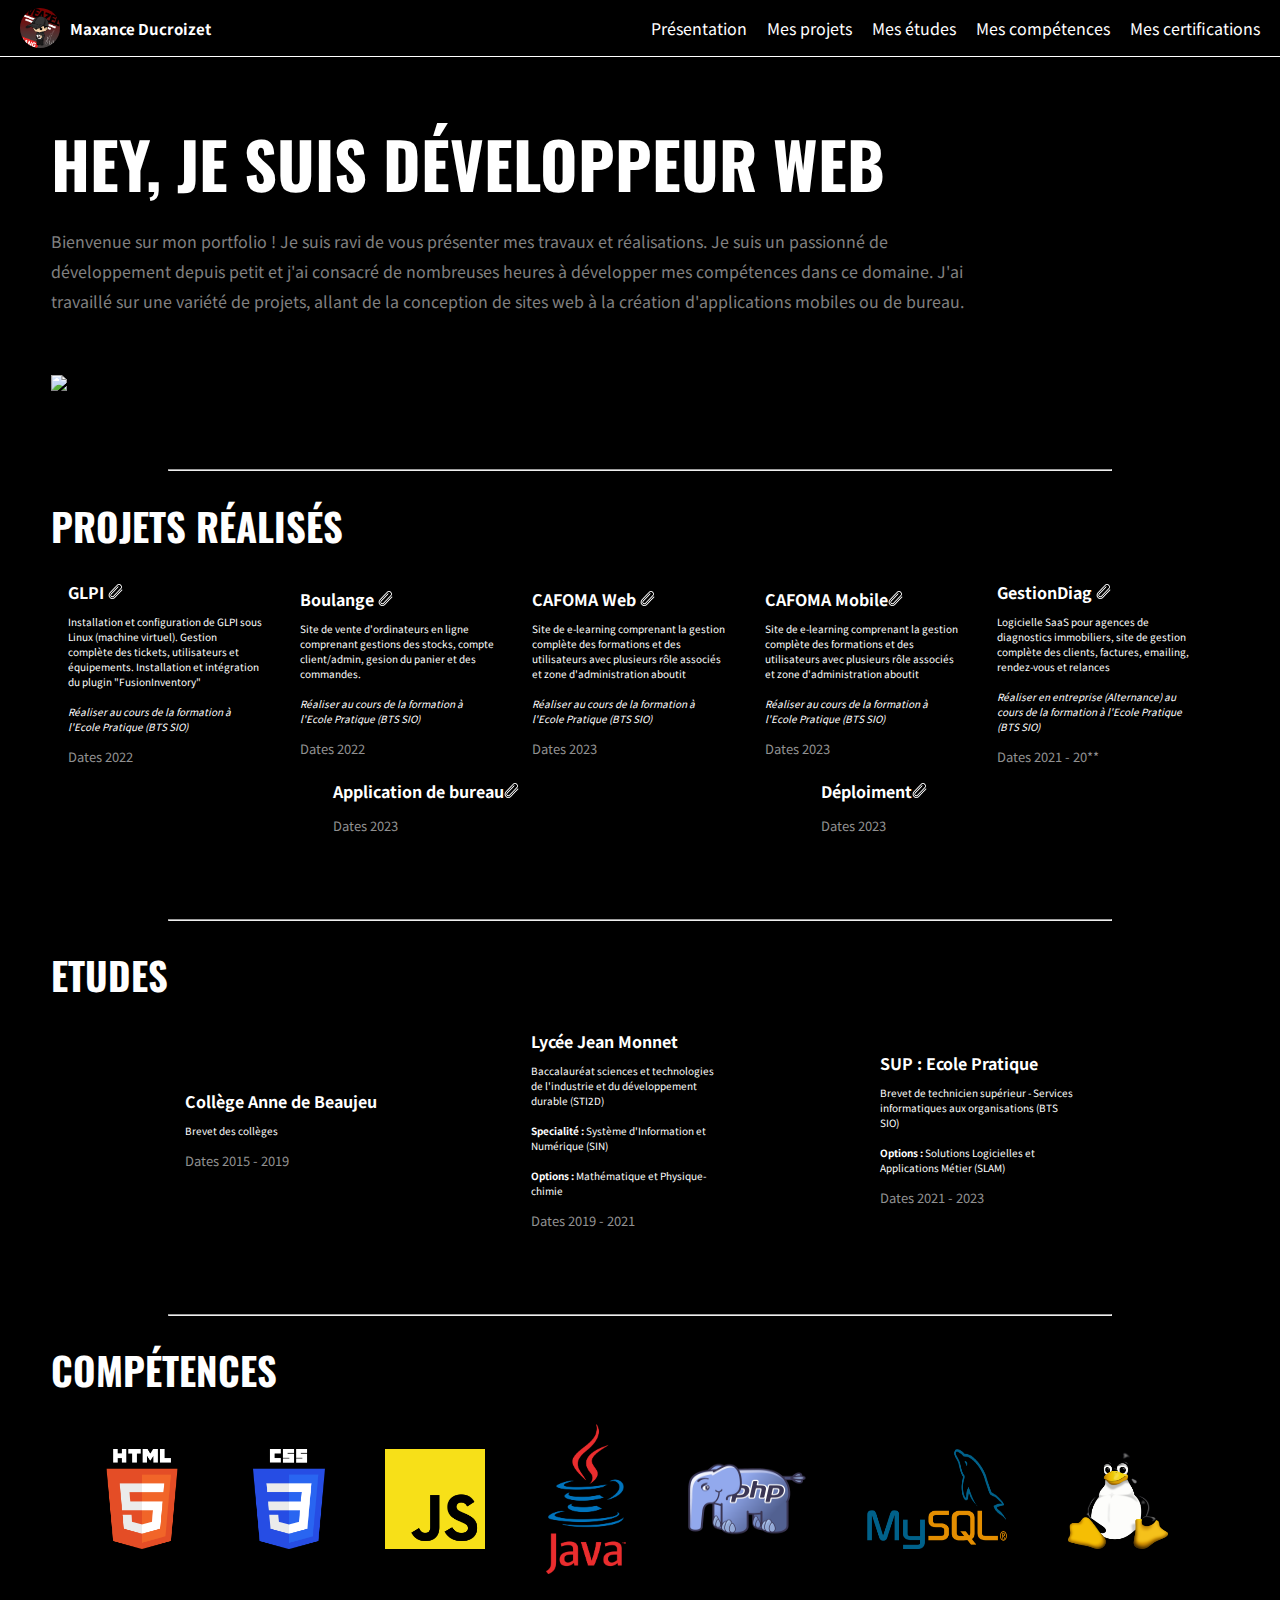
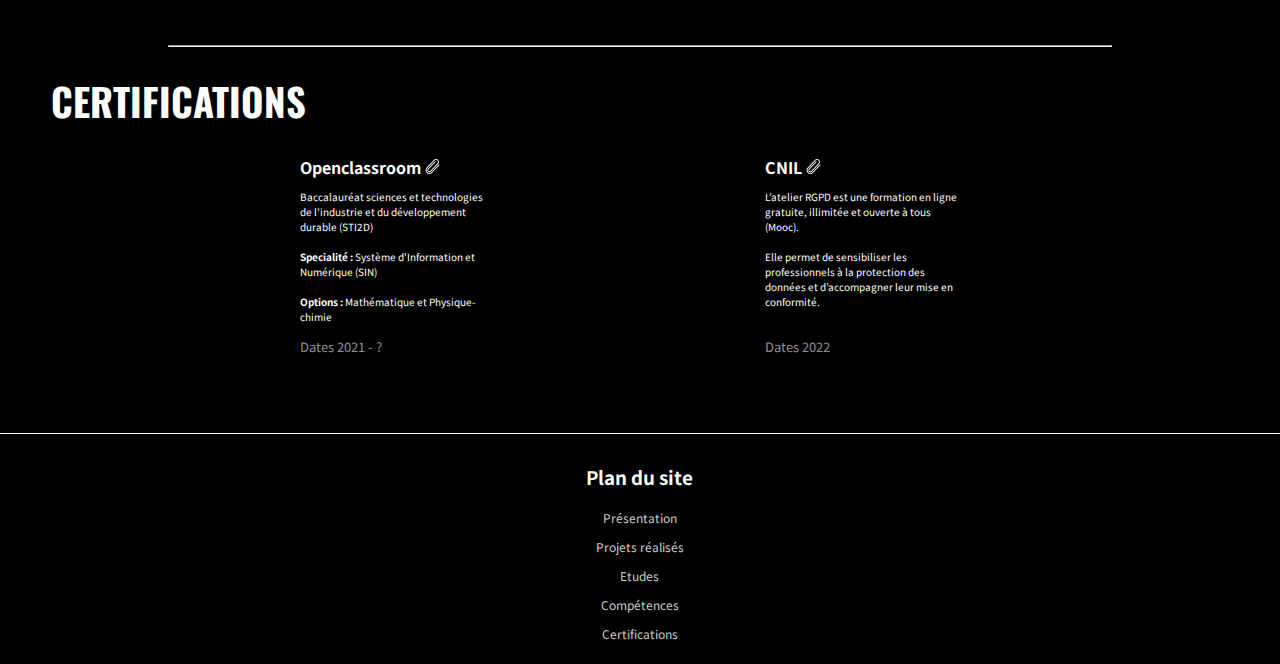
==== index.html @ adecb644 "Initialisation" ====
<html lang="fr">
	<head>
		<meta charset="UTF-8" />
		<meta http-equiv="X-UA-Compatible" content="IE=edge" />
		<meta name="viewport" content="width=device-width, initial-scale=1.0" />
		<link rel="stylesheet" href="style.css" />
		<title>DameLiFolio</title>
	</head>

    
	<body>
		<nav>
			<div class="profile">
				<img src="image/PP.jpg" alt="profile photo" />
				<h1>Maxance Ducroizet</h1>
			</div>
			<ul>
				<li><a href="index.html#presentation">Présentation</a></li>
				<li><a href="#projets">Mes projets</a></li>
				<li><a href="#etudes">Mes études</a></li>
				<li><a href="#competences">Mes compétences</a></li>
				<li><a href="#certifications">Mes certifications</a></li>
			</ul>
		</nav>

		<section class="page-content">
			<header id="presentation">
				<h1>Hey, je suis développeur web</h1>
				<p>
					Bienvenue sur mon portfolio ! Je suis ravi de vous présenter mes 
					travaux et réalisations. Je suis un passionné de développement depuis petit et 
					j'ai consacré de nombreuses heures à développer mes compétences dans ce domaine. 
					J'ai travaillé sur une variété de projets, allant de la conception de sites web 
					à la création d'applications mobiles ou de bureau.  
				</p>
			</header>

			<section class="presentation-image">
				<img src="https://i.ibb.co/RbGysWw/main-image.jpg" alt="AI image" />
			</section>
			


			<!-- SECTION PROJETS -->
			<section id="projets" class="projects-section">
				<hr>
				<h1>Projets réalisés</h1>
				<div class="projects">

					<div class="project">
						<h4>GLPI <a href="./document/projets/GLPI/Documentation GLPI.pdf"><img src="image/PJ.png" alt="Piece Jointe" width="15px" height="15px"/></a></h4>
						<p class="description">
							Installation et configuration de GLPI sous Linux (machine virtuel). Gestion complète des tickets, utilisateurs et équipements. Installation et intégration du plugin "FusionInventory" <br><br>
							<i>Réaliser au cours de la formation à l'Ecole Pratique (BTS SIO)</i>
						</p>
						<p class="dates">Dates 2022</p>
					</div>

					<div class="project">
						<h4>Boulange <a href=""><img src="image/PJ.png" alt="Piece Jointe" width="15px" height="15px"/></a></h4>
						<p class="description">
							Site de vente d'ordinateurs en ligne comprenant gestions des stocks, compte client/admin, gesion du panier et des commandes.<br><br>
							<i>Réaliser au cours de la formation à l'Ecole Pratique (BTS SIO)</i>
						</p>
						<p class="dates">Dates 2022</p>
					</div>

					<div class="project">
						<h4>CAFOMA Web <a href="navdoc/cafomaWeb.html"><img src="image/PJ.png" alt="Piece Jointe" width="15px" height="15px"/></a></h4>
						<p class="description">
							Site de e-learning comprenant la gestion complète des formations et des utilisateurs avec plusieurs rôle associés et zone d'administration aboutit<br><br>
							<i>Réaliser au cours de la formation à l'Ecole Pratique (BTS SIO)</i> 
						</p>
						<p class="dates">Dates 2023</p>
					</div>

					<div class="project">
						<h4>CAFOMA Mobile<a href=""><img src="image/PJ.png" alt="Piece Jointe" width="15px" height="15px"/></a></h4>
						<p class="description">
							Site de e-learning comprenant la gestion complète des formations et des utilisateurs avec plusieurs rôle associés et zone d'administration aboutit<br><br>
							<i>Réaliser au cours de la formation à l'Ecole Pratique (BTS SIO)</i> 
						</p>
						<p class="dates">Dates 2023</p>
					</div>					

					<div class="project">
						<h4>GestionDiag <a href="https://gestiondiag.fr/"><img src="image/PJ.png" alt="Piece Jointe" width="15px" height="15px"/></a></h4>
						<p class="description">
							Logicielle SaaS pour agences de diagnostics immobiliers, site de gestion complète des clients, factures, emailing, rendez-vous et relances<br><br>
							<i>Réaliser en entreprise (Alternance) au cours de la formation à l'Ecole Pratique (BTS SIO)</i> 
						</p>
						<p class="dates">Dates 2021 - 20**</p>
					</div>

					<div class="project">
						<h4>Application de bureau<a href=""><img src="image/PJ.png" alt="Piece Jointe" width="15px" height="15px"/></a></h4>
						<p class="description">
						</p>
						<p class="dates">Dates 2023</p>
					</div>

					<div class="project">
						<h4>Déploiment<a href=""><img src="image/PJ.png" alt="Piece Jointe" width="15px" height="15px"/></a></h4>
						<p class="description">
						</p>
						<p class="dates">Dates 2023</p>
					</div>

				</div>
			</section>






			<!-- SECTION ETUDE -->
			<section id="etudes" class="projects-section">
				<hr>
				<h1>Etudes</h1>
				<div class="projects">

					<div class="project">
						<h4>Collège Anne de Beaujeu</h4>
						<p class="description">
							Brevet des collèges
						</p>
						<p class="dates">Dates 2015 - 2019</p>
					</div>

					<div class="project">
						<h4>Lycée Jean Monnet</h4>
						<p class="description">
							Baccalauréat sciences et technologies de l'industrie et du développement durable (STI2D)<br><br>
							<b>Specialité :</b> Système d'Information et Numérique (SIN)<br><br>
							<b>Options :</b> Mathématique et Physique-chimie
						</p>
						<p class="dates">Dates 2019 - 2021</p>
					</div>

					<div class="project">
						<h4>SUP : Ecole Pratique</h4>
						<p class="description">
							Brevet de technicien supérieur - Services informatiques aux organisations (BTS SIO)<br><br>
							<b>Options :</b> Solutions Logicielles et Applications Métier (SLAM)
						</p>
						<p class="dates">Dates 2021 - 2023</p>
					</div>

				</div>
			</section>




			<!-- SECTION COMPETENCE -->
			<section id="competences" class="projects-section">
				<hr>
				<h1>Compétences</h1>
				<div class="projects">

					<div class="project">
						<img src="image/HTML.png" alt="LOGO_HTML" height="100px" width="100px"/>
					</div>

					<div class="project">
						<img src="image/CSS.png" alt="LOGO_CSS" height="100px" width="72px"/>
					</div>	

					<div class="project">
						<img src="image/JS.png" alt="LOGO_JS" height="100px" width="100px"/>
					</div>						

					<div class="project">
						<img src="image/Java.png" alt="LOGO_JAVA" height="150px" width="80px"/>
					</div>	

					<div class="project">
						<img src="image/PHP.png" alt="LOGO_PHP" height="100px" width="120px"/>
					</div>	

					<div class="project">
						<img src="image/mySQL.png" alt="LOGO_MYSQL" height="100px" width="140px"/>
					</div>	

					<div class="project">
						<img src="image/Linux.png" alt="LOGO_Linux" height="100px" width="100px"/>
					</div>	

				</div>
			</section>


			<!-- SECTION CERTIFICATION -->
			<section id="certifications" class="projects-section">
				<hr>
				<h1>Certifications</h1>
				<div class="projects">

					<div class="project">
						<h4>Openclassroom <a href="./document/certifications/Openclassroom/Certification Openclassroom.pdf"><img src="image/PJ.png" alt="Piece Jointe" width="15px" height="15px"/></a></h4>
						<p class="description">
							Baccalauréat sciences et technologies de l'industrie et du développement durable (STI2D)<br><br>
							<b>Specialité :</b> Système d'Information et Numérique (SIN)<br><br>
							<b>Options :</b> Mathématique et Physique-chimie
						</p>
						<p class="dates">Dates 2021 - ?</p>
					</div>

					<div class="project">
						<h4>CNIL <a href="./document/certifications/CNIL/Certification CNIL.pdf"><img src="image/PJ.png" alt="Piece Jointe" width="15px" height="15px"/></a></h4>
						<p class="description">
							L’atelier RGPD est une formation en ligne gratuite, illimitée et ouverte à tous (Mooc). <br><br>Elle permet de sensibiliser les professionnels à la protection des données et d’accompagner leur mise en conformité.<br><br>
						</p>
						<p class="dates">Dates 2022</p>
					</div>

				</div>
			</section>			

		</section>





		<!-- FOOTER -->
		<footer>
			<div class="colonne">
			</div>
			<div class="colonne">
				<h3>Plan du site</h3>
				<p>Présentation</p>
				<p>Projets réalisés</p>
				<p>Etudes</p>
				<p>Compétences</p>
				<p>Certifications</p>
			</div>
			<div class="colonne">
			</div>
		</footer>
	</body>
---- style.css ----
@import url('https://fonts.googleapis.com/css2?family=Noto+Sans+JP:wght@300;400&family=Oswald:wght@300&display=swap');

body {
	font-family: 'Noto Sans JP', sans-serif;
  background-color: #000;
	margin: 0;
}

nav {
	display: flex;
	flex-wrap: wrap;
	justify-content: space-between;
	align-items: center;
	background-color: black;
	position: sticky;
	top: 0;
  padding: 0 20px;
  border-bottom: 1px solid white;
}
nav .profile {
	display: flex;
	align-items: center;
}
nav .profile img {
	width: 40px;
	height: 40px;
	border-radius: 50%;
}
nav .profile h1 {
	margin-left: 10px;
	font-size: 15px;
  color: white;
}
nav ul {
	display: flex;
	list-style-type: none;
}
nav ul li {
	margin-left: 20px;
	cursor: pointer;
  color: white;
}

.page-content {
	margin: 4%;
}
.page-content header {
	margin-top: 5%;
	max-width: 80%;
}
.page-content header h1 {
	margin: 0;
	text-transform: uppercase;
	font-family: 'Oswald', sans-serif;
	font-size: 5vw;
  color: white;
}
.page-content header p {
	line-height: 30px;
	color: #818181;
}
.page-content header button:hover {
	color: #ccc;
	border-bottom-color: #000;
}
.page-content .presentation-image {
	margin-top: 5%;
}
.page-content .presentation-image img {
	max-width: 100%;
	height: auto;
}

.page-content .projects-section {
	margin-top: 6%;
}
.page-content .projects-section h1 {
	font-family: 'Oswald', sans-serif;
	text-transform: uppercase;
	font-size: 3vw;
  color: white;
}
.page-content .projects-section .projects {
	display: flex;
    flex-wrap: wrap;
    flex-direction: row;
    justify-content: space-evenly;
	align-items: center;
}	
.page-content .projects-section .project {
	margin-right: 20px;
	max-width: 195px;
  color: white;
}
.page-content .projects-section .project h4 {
	margin: 0;
  color: white;
}
.page-content .projects-section .project .description {
	font-size: 10px;
  color: white;
}
.page-content .projects-section .project .dates {
	font-size: 13px;
	color: rgb(145, 145, 145);
}






.container {
    display: flex;
    flex-direction: row;
    flex-wrap: wrap;
    width: 800px;
    background: black;
    margin: 100px auto;
    border-radius: 8px;
    padding: 1rem;
    border: 1px solid white;
}
.container .item {
    flex-basis: 25%;
    max-width: 25%;
    text-align: center;
    position: relative;
    padding: 0.5rem;
    box-sizing: border-box;
    margin: auto;
}
.container .item a {
    text-decoration: none;
    color: white;
    display: flex;
    flex-direction: column;
    align-items: center;
    position: relative;
}
.container .item a:before {
    content: "";
    position: absolute;
    top: 0;
    left: 50%;
    width: 0px;
    height: 0px;
    opacity: 0;
    border: 2px solid white;
    border-bottom: none;
    border-radius: 8px 8px 0 0;
    transition: width 0.15s ease-out 0.15s, left 0.15s ease-out 0.15s, height 0.15s ease-out, opacity ease-out 0.3s;
}
.container .item a:after {
    content: "";
    position: absolute;
    bottom: 0;
    left: 50%;
    width: 0px;
    height: 0px;
    opacity: 0;
    border: 2px solid white;
    border-top: none;
    border-radius: 0 0 8px 8px;
    transition: width 0.15s ease-out 0.15s, left 0.15s ease-out 0.15s, height 0.15s ease-out, opacity ease-out 0.3s;
}
.container .item-image {
    padding: 2.4rem;
    height: 4rem;
    width: 4rem;
}
.container .item-text {
    font-size: 1rem;
    font-size: 1.2rem;
    font-weight: 700;
    color: white;
    line-height: 1rem;
    transition: transform ease 0.4s, opacity ease 0.4s;
    opacity: 1;
}
.container .item-link-desc {
    font-size: 1rem;
    font-size: 1.2rem;
    font-weight: 700;
    color: white;
    line-height: 1rem;
    transition: transform ease 0.4s, opacity ease 0.4s;
    opacity: 0;
}
.container .item a:hover .item-text {
    transform: translatey(-1rem);
    opacity: 0;
}
.container .item a:hover .item-link-desc {
    transform: translatey(-1rem);
    opacity: 1;
}
.container .item a:hover:before {
    width: 100%;
    height: calc(100% - 10px);
    left: 0px;
    opacity: 1;
    transition: width 0.15s ease-out, left 0.15s ease-out, height 0.15s ease-out 0.15s, opacity ease-out 0.15s;
}
.container .item a:hover:after {
    width: 100%;
    height: 10px;
    left: 0px;
    opacity: 1;
    transition: width 0.15s ease-out, left 0.15s ease-out, height 0.15s ease-out 0.15s, opacity ease-out 0.15s;
}








footer {
	margin-top: 5%;
	display: flex;
	flex-wrap: wrap;
	justify-content: space-around;
	padding: 10px;
	background-color: #000;
	color: white;
  border-top: 1px solid white;
  text-align: center;
}
footer .colonne p {
	font-size: 12px;
	color: #ccc;
	cursor: pointer;
}
footer .colonne p:hover {
	color: #fff;
}

hr{
  width: 80%;
  color: white;
}

a{
  color: #fff;
  text-decoration: none;
}

@media screen and (max-width: 700px) {
	nav {
		justify-content: center;
	}
	nav ul {
		display: none;
	}

	.page-content header {
		margin-top: 10%;
		max-width: 100%;
    	text-align: center;
	}
	.page-content .projects-section {
		margin-top: 15%;
		text-align: center;
	}
	.page-content .projects-section h1 {
		font-size: 1.5em;
	}
	.page-content .projects-section .project {
		margin-right: 0;
		margin-bottom: 20px;
		max-width: 100%;
	}
	.page-content .projects-section .project .description {
		font-size: 13px;
	}
}
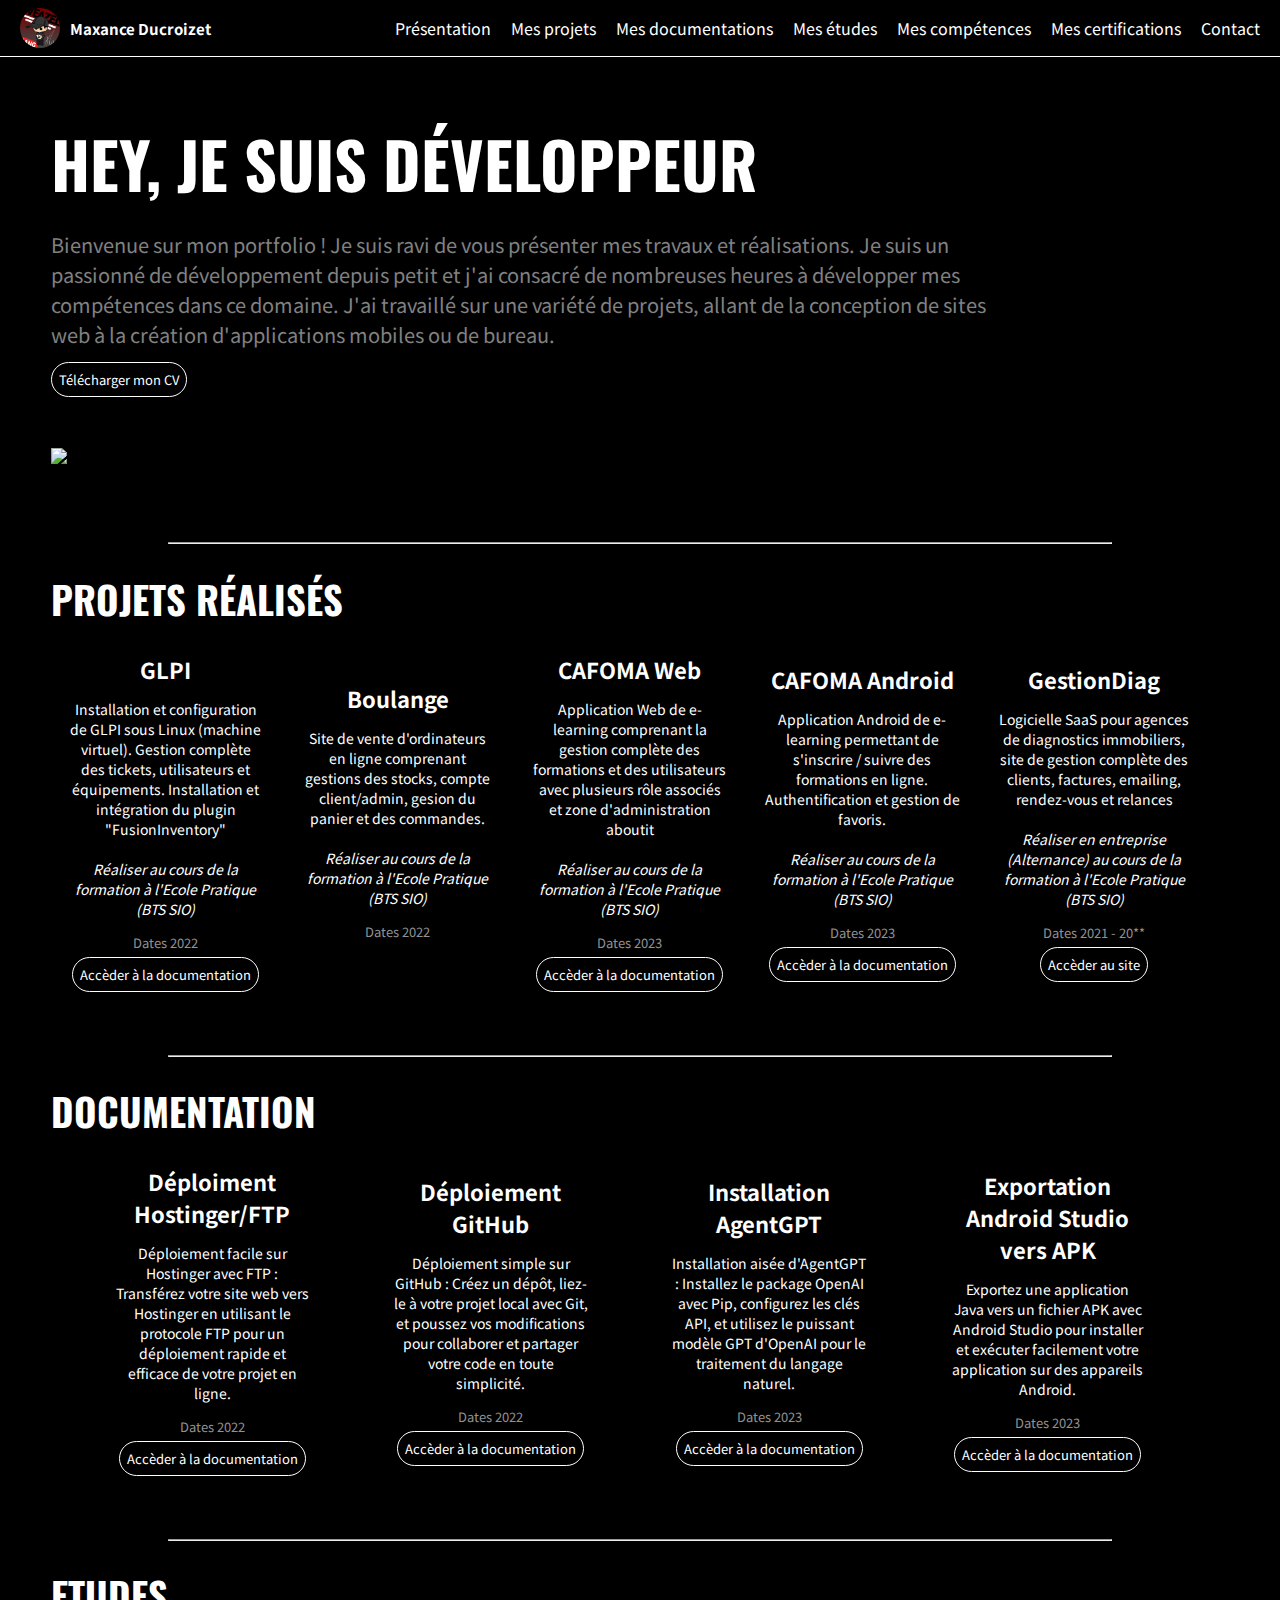
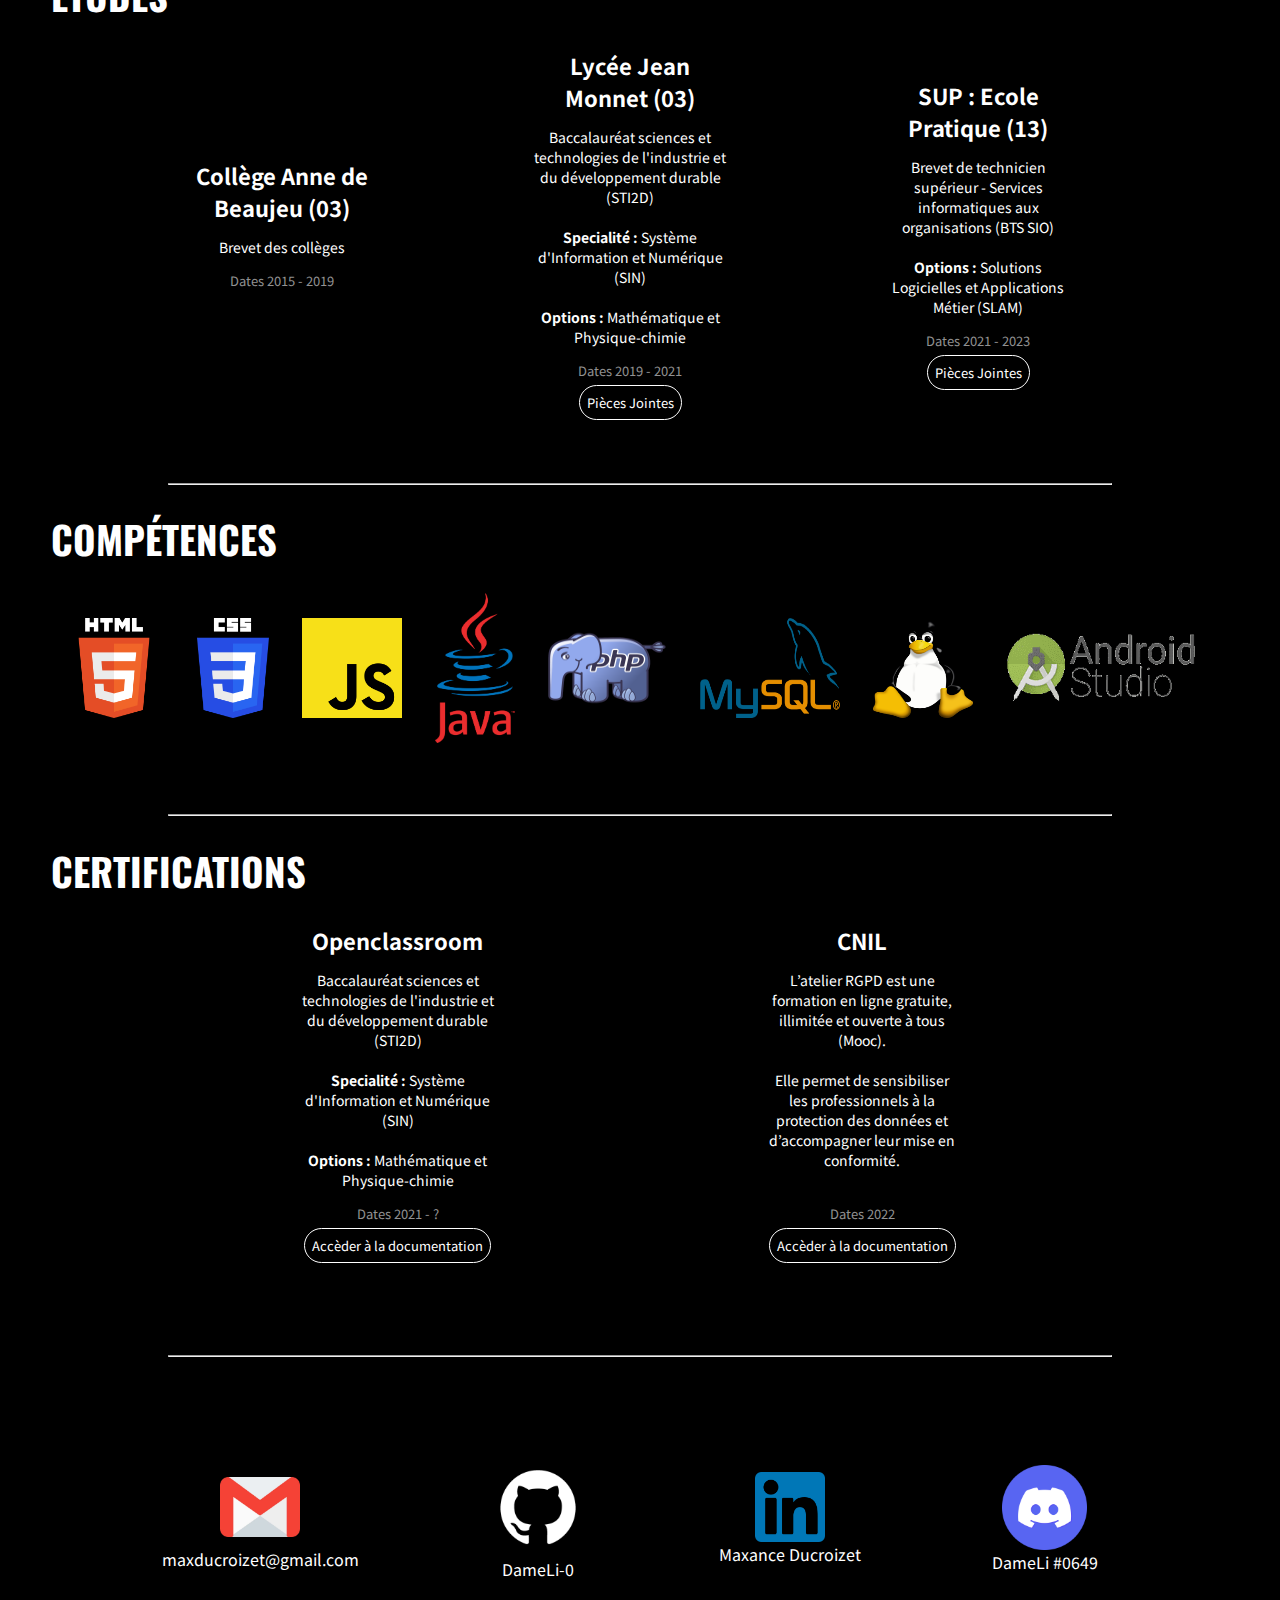
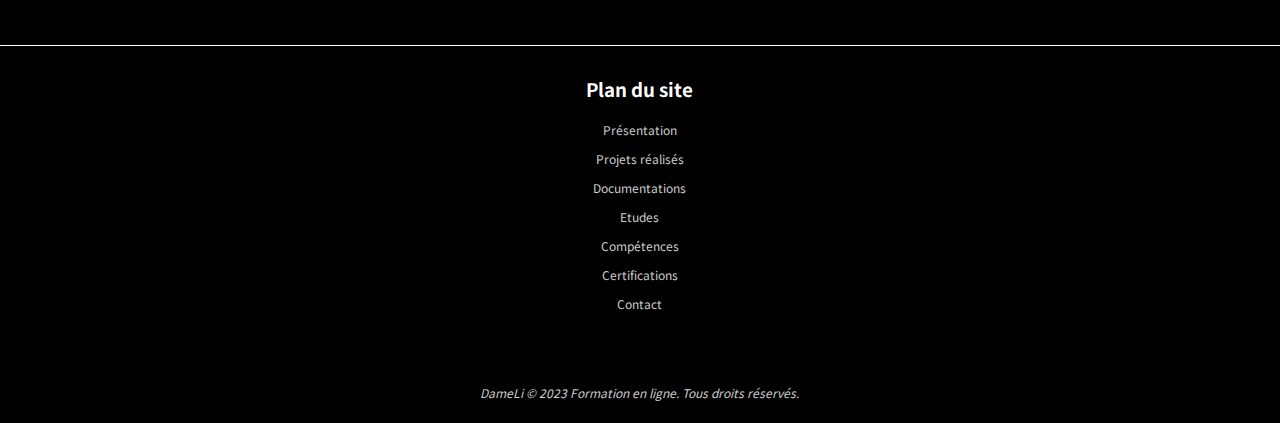
==== commit 40fa6124: "Finish" ====
--- a/index.html
+++ b/index.html
@@ -17,15 +17,17 @@
 			<ul>
 				<li><a href="index.html#presentation">Présentation</a></li>
 				<li><a href="#projets">Mes projets</a></li>
+				<li><a href="#documentation">Mes documentations</a></li>
 				<li><a href="#etudes">Mes études</a></li>
 				<li><a href="#competences">Mes compétences</a></li>
 				<li><a href="#certifications">Mes certifications</a></li>
+				<li><a href="#contact">Contact</a></li>
 			</ul>
 		</nav>
 
 		<section class="page-content">
 			<header id="presentation">
-				<h1>Hey, je suis développeur web</h1>
+				<h1>Hey, je suis développeur</h1>
 				<p>
 					Bienvenue sur mon portfolio ! Je suis ravi de vous présenter mes 
 					travaux et réalisations. Je suis un passionné de développement depuis petit et 
@@ -33,6 +35,7 @@
 					J'ai travaillé sur une variété de projets, allant de la conception de sites web 
 					à la création d'applications mobiles ou de bureau.  
 				</p>
+				<a class="bt_blanc" href="">Télécharger mon CV</a>
 			</header>
 
 			<section class="presentation-image">
@@ -48,68 +51,104 @@
 				<div class="projects">
 
 					<div class="project">
-						<h4>GLPI <a href="./document/projets/GLPI/Documentation GLPI.pdf"><img src="image/PJ.png" alt="Piece Jointe" width="15px" height="15px"/></a></h4>
+						<h4>GLPI</h4>
 						<p class="description">
 							Installation et configuration de GLPI sous Linux (machine virtuel). Gestion complète des tickets, utilisateurs et équipements. Installation et intégration du plugin "FusionInventory" <br><br>
 							<i>Réaliser au cours de la formation à l'Ecole Pratique (BTS SIO)</i>
 						</p>
 						<p class="dates">Dates 2022</p>
-					</div>
-
-					<div class="project">
-						<h4>Boulange <a href=""><img src="image/PJ.png" alt="Piece Jointe" width="15px" height="15px"/></a></h4>
+						<a class="bt_blanc" href="./document/projets/GLPI/Documentation GLPI.pdf">Accèder à la documentation</a>
+					</div>
+
+					<div class="project">
+						<h4>Boulange</h4>
 						<p class="description">
 							Site de vente d'ordinateurs en ligne comprenant gestions des stocks, compte client/admin, gesion du panier et des commandes.<br><br>
 							<i>Réaliser au cours de la formation à l'Ecole Pratique (BTS SIO)</i>
 						</p>
 						<p class="dates">Dates 2022</p>
-					</div>
-
-					<div class="project">
-						<h4>CAFOMA Web <a href="navdoc/cafomaWeb.html"><img src="image/PJ.png" alt="Piece Jointe" width="15px" height="15px"/></a></h4>
-						<p class="description">
-							Site de e-learning comprenant la gestion complète des formations et des utilisateurs avec plusieurs rôle associés et zone d'administration aboutit<br><br>
+						<!--<a href="">Accèder à la documentation</a>-->
+					</div>
+
+					<div class="project">
+						<h4>CAFOMA Web</h4>
+						<p class="description">
+							Application Web de e-learning comprenant la gestion complète des formations et des utilisateurs avec plusieurs rôle associés et zone d'administration aboutit<br><br>
 							<i>Réaliser au cours de la formation à l'Ecole Pratique (BTS SIO)</i> 
 						</p>
 						<p class="dates">Dates 2023</p>
-					</div>
-
-					<div class="project">
-						<h4>CAFOMA Mobile<a href=""><img src="image/PJ.png" alt="Piece Jointe" width="15px" height="15px"/></a></h4>
-						<p class="description">
-							Site de e-learning comprenant la gestion complète des formations et des utilisateurs avec plusieurs rôle associés et zone d'administration aboutit<br><br>
+						<a class="bt_blanc" href="navdoc/cafomaWeb.html">Accèder à la documentation</a>
+					</div>
+
+					<div class="project">
+						<h4>CAFOMA Android</h4>
+						<p class="description">
+							Application Android de e-learning permettant de s'inscrire / suivre des formations en ligne. Authentification et gestion de favoris.<br><br>
 							<i>Réaliser au cours de la formation à l'Ecole Pratique (BTS SIO)</i> 
 						</p>
 						<p class="dates">Dates 2023</p>
+						<a class="bt_blanc" href="navdoc/cafomaAndroid.html">Accèder à la documentation</a>
 					</div>					
 
 					<div class="project">
-						<h4>GestionDiag <a href="https://gestiondiag.fr/"><img src="image/PJ.png" alt="Piece Jointe" width="15px" height="15px"/></a></h4>
+						<h4>GestionDiag</h4>
 						<p class="description">
 							Logicielle SaaS pour agences de diagnostics immobiliers, site de gestion complète des clients, factures, emailing, rendez-vous et relances<br><br>
 							<i>Réaliser en entreprise (Alternance) au cours de la formation à l'Ecole Pratique (BTS SIO)</i> 
 						</p>
 						<p class="dates">Dates 2021 - 20**</p>
-					</div>
-
-					<div class="project">
-						<h4>Application de bureau<a href=""><img src="image/PJ.png" alt="Piece Jointe" width="15px" height="15px"/></a></h4>
-						<p class="description">
+						<a class="bt_blanc" href="https://gestiondiag.fr/">Accèder au site</a>
+					</div>
+
+				</div>
+			</section>
+
+			<!-- Documentation -->
+			<section id="documentation" class="projects-section">
+				<hr>
+				<h1>Documentation</h1>
+				<div class="projects">
+
+					<div class="project">
+						<h4>Déploiment Hostinger/FTP</h4>
+						<p class="description">
+							Déploiement facile sur Hostinger avec FTP : Transférez votre site web vers Hostinger en utilisant le protocole FTP pour un déploiement rapide et efficace de votre projet en ligne.
+						</p>
+						<p class="dates">Dates 2022</p>
+						<a class="bt_blanc" href="./document/documentation/Documentation Technique - Déploiement sur Hostinger _ FTP.pdf">Accèder à la documentation</a>
+					</div>
+
+					<div class="project">
+						<h4>Déploiement GitHub</h4>
+						<p class="description">
+							Déploiement simple sur GitHub : Créez un dépôt, liez-le à votre projet local avec Git, et poussez vos modifications pour collaborer et partager votre code en toute simplicité.
+						</p>
+						<p class="dates">Dates 2022</p>
+						<a class="bt_blanc" href="./document/documentation/Documentation Technique - Déploiment d'un site statique sur Git.pdf">Accèder à la documentation</a>
+					</div>
+
+					<div class="project">
+						<h4>Installation AgentGPT</h4>
+						<p class="description">
+							Installation aisée d'AgentGPT : Installez le package OpenAI avec Pip, configurez les clés API, et utilisez le puissant modèle GPT d'OpenAI pour le traitement du langage naturel.
 						</p>
 						<p class="dates">Dates 2023</p>
-					</div>
-
-					<div class="project">
-						<h4>Déploiment<a href=""><img src="image/PJ.png" alt="Piece Jointe" width="15px" height="15px"/></a></h4>
-						<p class="description">
+						<a class="bt_blanc" href="./document/documentation/Documentation Technique - Installation d'AgentGPT.pdf">Accèder à la documentation</a>
+					</div>
+
+
+					<div class="project">
+						<h4>Exportation Android Studio vers APK</h4>
+						<p class="description">
+							Exportez une application Java vers un fichier APK avec Android Studio pour installer et exécuter facilement votre application sur des appareils Android.
 						</p>
 						<p class="dates">Dates 2023</p>
-					</div>
-
-				</div>
-			</section>
-
-
+						<a class="bt_blanc" href="./document/documentation/Documentation Technique - Exportation Android Studio vers fichier APK.pdf">Accèder à la documentation</a>
+					</div>
+
+
+				</div>
+			</section>
 
 
 
@@ -121,30 +160,33 @@
 				<div class="projects">
 
 					<div class="project">
-						<h4>Collège Anne de Beaujeu</h4>
+						<h4>Collège Anne de Beaujeu (03)</h4>
 						<p class="description">
 							Brevet des collèges
 						</p>
 						<p class="dates">Dates 2015 - 2019</p>
-					</div>
-
-					<div class="project">
-						<h4>Lycée Jean Monnet</h4>
+						
+					</div>
+
+					<div class="project">
+						<h4>Lycée Jean Monnet (03)</h4>
 						<p class="description">
 							Baccalauréat sciences et technologies de l'industrie et du développement durable (STI2D)<br><br>
 							<b>Specialité :</b> Système d'Information et Numérique (SIN)<br><br>
 							<b>Options :</b> Mathématique et Physique-chimie
 						</p>
 						<p class="dates">Dates 2019 - 2021</p>
-					</div>
-
-					<div class="project">
-						<h4>SUP : Ecole Pratique</h4>
+						<a class="bt_blanc" href="./navdoc/jeanMonnet.html">Pièces Jointes</a>
+					</div>
+
+					<div class="project">
+						<h4>SUP : Ecole Pratique (13)</h4>
 						<p class="description">
 							Brevet de technicien supérieur - Services informatiques aux organisations (BTS SIO)<br><br>
 							<b>Options :</b> Solutions Logicielles et Applications Métier (SLAM)
 						</p>
 						<p class="dates">Dates 2021 - 2023</p>
+						<a class="bt_blanc" href="./navdoc/ecolePratique.html">Pièces Jointes</a>
 					</div>
 
 				</div>
@@ -185,6 +227,10 @@
 
 					<div class="project">
 						<img src="image/Linux.png" alt="LOGO_Linux" height="100px" width="100px"/>
+					</div>
+					
+					<div class="project">
+						<img src="image/AndroidStudio.png" alt="LOGO_AndroidStudio" height="70px" width="190px"/>
 					</div>	
 
 				</div>
@@ -198,25 +244,51 @@
 				<div class="projects">
 
 					<div class="project">
-						<h4>Openclassroom <a href="./document/certifications/Openclassroom/Certification Openclassroom.pdf"><img src="image/PJ.png" alt="Piece Jointe" width="15px" height="15px"/></a></h4>
+						<h4>Openclassroom</h4>
 						<p class="description">
 							Baccalauréat sciences et technologies de l'industrie et du développement durable (STI2D)<br><br>
 							<b>Specialité :</b> Système d'Information et Numérique (SIN)<br><br>
 							<b>Options :</b> Mathématique et Physique-chimie
 						</p>
 						<p class="dates">Dates 2021 - ?</p>
-					</div>
-
-					<div class="project">
-						<h4>CNIL <a href="./document/certifications/CNIL/Certification CNIL.pdf"><img src="image/PJ.png" alt="Piece Jointe" width="15px" height="15px"/></a></h4>
+						<a class="bt_blanc" href="./document/certifications/Openclassroom/Certification Openclassroom.pdf">Accèder à la documentation</a>
+					</div>
+
+					<div class="project">
+						<h4>CNIL</h4>
 						<p class="description">
 							L’atelier RGPD est une formation en ligne gratuite, illimitée et ouverte à tous (Mooc). <br><br>Elle permet de sensibiliser les professionnels à la protection des données et d’accompagner leur mise en conformité.<br><br>
 						</p>
 						<p class="dates">Dates 2022</p>
+						<a class="bt_blanc" href="./document/certifications/CNIL/Certification CNIL.pdf">Accèder à la documentation</a>
 					</div>
 
 				</div>
 			</section>			
+
+			<!-- SECTION CONTACT -->
+			<section id="contact" class="projects-section">
+				<hr>
+				<div class="projects" id="contact">
+
+					<div class="project">
+						<a href="mailto:maxducroizet@gmail.com"><img src="image/gmail.png" alt="LOGO_GMAIL" height="80px" width="80px"/>maxducroizet@gmail.com</a>
+					</div>
+
+					<div class="project">
+						<a href="https://github.com/DameLi-0"><img src="image/GitHub.png" alt="LOGO_GITHUB" height="100px" width="100px"/><br>DameLi-0</a>
+					</div>
+
+					<div class="project">
+						<a href="https://www.linkedin.com/in/maxance-ducroizet-4a5297223/"><img src="image/linkdin.png" alt="LOGO_LINKDIN" height="70px" width="70px"/><br>Maxance Ducroizet</a>
+					</div>
+
+					<div class="project">
+						<a href="https://discord.com/"><img src="image/discord.png" alt="LOGO_DISCORD" height="85px" width="85px"/><br>DameLi #0649</a>
+					</div>
+
+				</div>
+			</section>	
 
 		</section>
 
@@ -232,9 +304,14 @@
 				<h3>Plan du site</h3>
 				<p>Présentation</p>
 				<p>Projets réalisés</p>
+				<p>Documentations</p>
 				<p>Etudes</p>
 				<p>Compétences</p>
 				<p>Certifications</p>
+				<p>Contact</p>
+				<br>
+				<br>
+				<p><i>DameLi © 2023 Formation en ligne. Tous droits réservés.</i></p>
 			</div>
 			<div class="colonne">
 			</div>
--- a/style.css
+++ b/style.css
@@ -58,6 +58,7 @@
 .page-content header p {
 	line-height: 30px;
 	color: #818181;
+  font-size: 20px;
 }
 .page-content header button:hover {
 	color: #ccc;
@@ -91,24 +92,45 @@
 	margin-right: 20px;
 	max-width: 195px;
   color: white;
+  text-align: center;
 }
 .page-content .projects-section .project h4 {
 	margin: 0;
   color: white;
+  font-size: 22px;
 }
 .page-content .projects-section .project .description {
-	font-size: 10px;
-  color: white;
+  color: white;
+  font-size: 14px;
 }
 .page-content .projects-section .project .dates {
-	font-size: 13px;
 	color: rgb(145, 145, 145);
-}
-
-
-
-
-
+  font-size: 13px;
+}
+
+.bt_blanc{
+  cursor: pointer;
+  font-size: small;
+  background-color: black;
+  border-radius: 25px;
+  color: white;
+  padding: 7px;
+  margin-top: 5px;
+  border: 1px solid white;
+}
+
+.bt_blanc:hover{
+  background-color: white;
+  color: black;
+}
+
+
+
+.title{
+  color: white;
+  text-align: center;
+  margin-top: 80px;
+}
 
 .container {
     display: flex;
@@ -116,7 +138,7 @@
     flex-wrap: wrap;
     width: 800px;
     background: black;
-    margin: 100px auto;
+    margin: 50px auto;
     border-radius: 8px;
     padding: 1rem;
     border: 1px solid white;
@@ -165,9 +187,7 @@
     transition: width 0.15s ease-out 0.15s, left 0.15s ease-out 0.15s, height 0.15s ease-out, opacity ease-out 0.3s;
 }
 .container .item-image {
-    padding: 2.4rem;
-    height: 4rem;
-    width: 4rem;
+    padding: 1.5rem;
 }
 .container .item-text {
     font-size: 1rem;
@@ -177,6 +197,7 @@
     line-height: 1rem;
     transition: transform ease 0.4s, opacity ease 0.4s;
     opacity: 1;
+    line-height: 25px;
 }
 .container .item-link-desc {
     font-size: 1rem;
@@ -247,6 +268,11 @@
   text-decoration: none;
 }
 
+#contact{
+  margin-top: 100px;
+}
+
+
 @media screen and (max-width: 700px) {
 	nav {
 		justify-content: center;
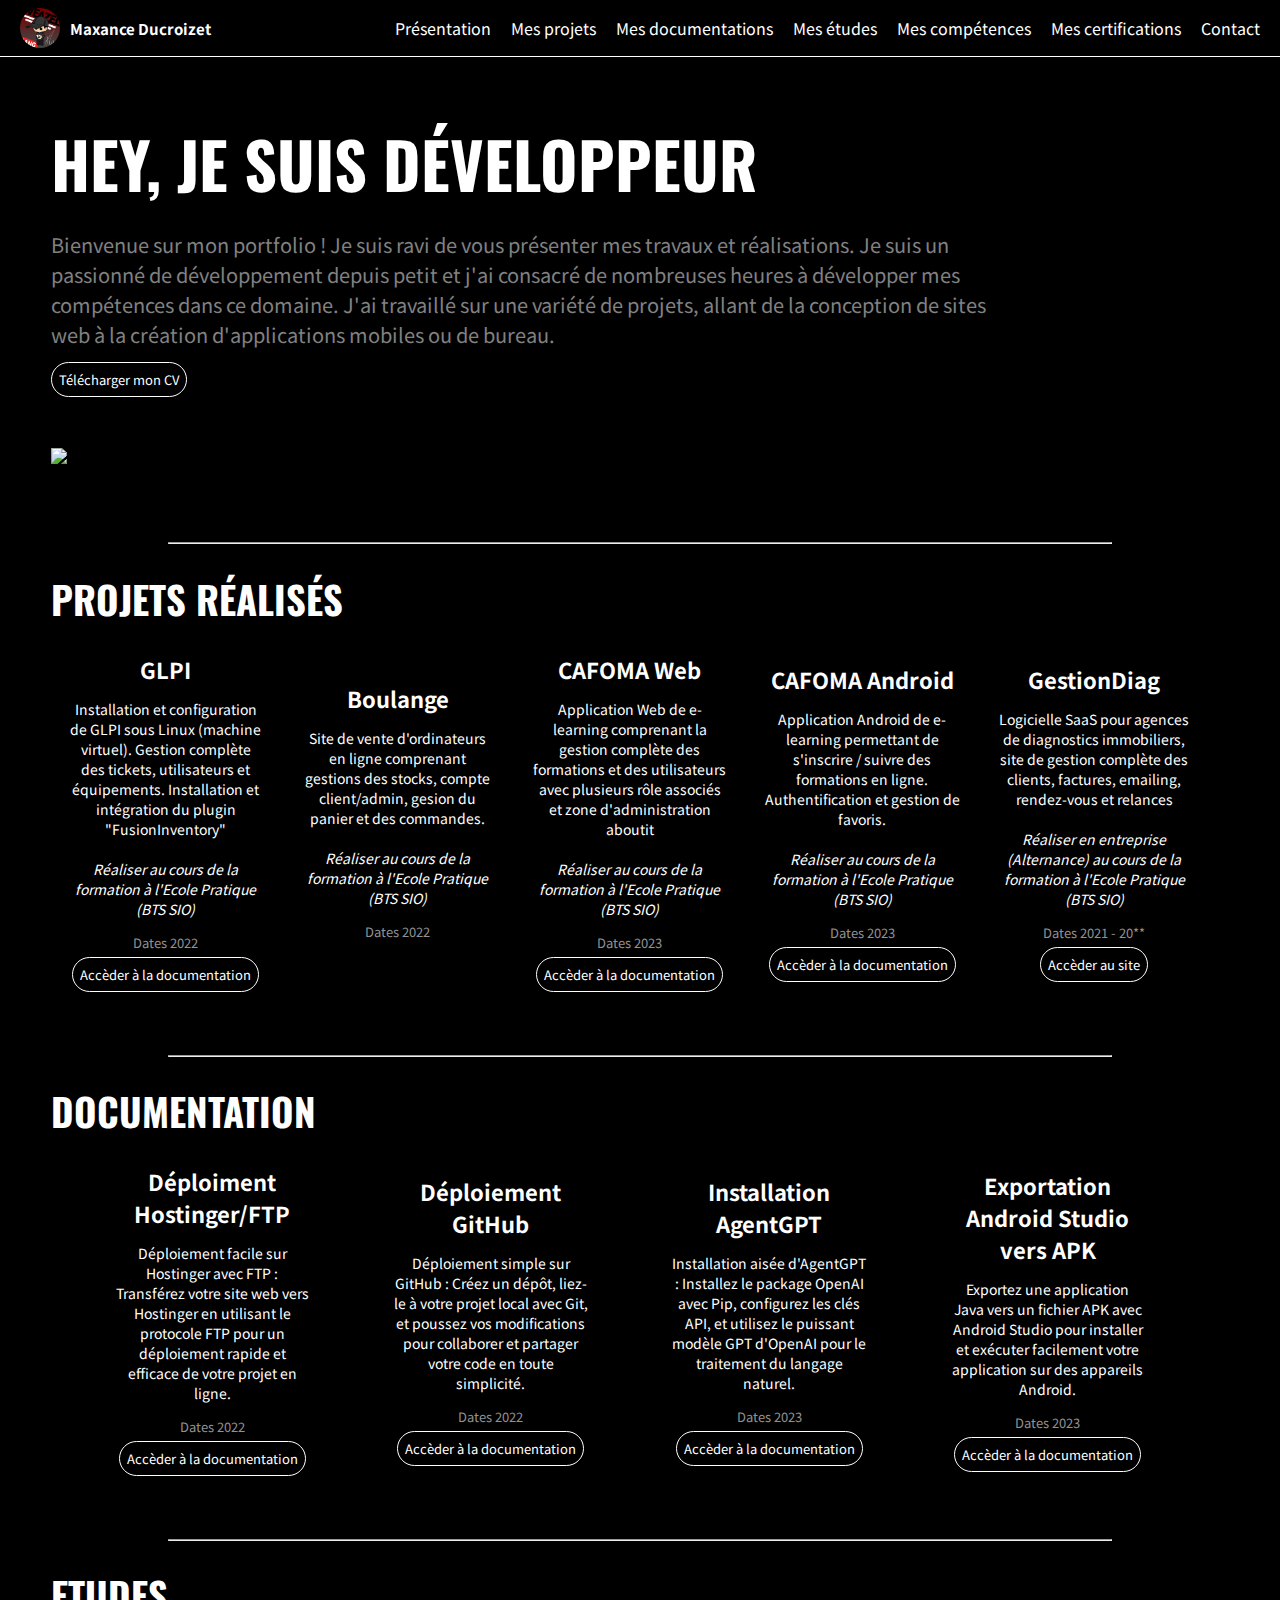
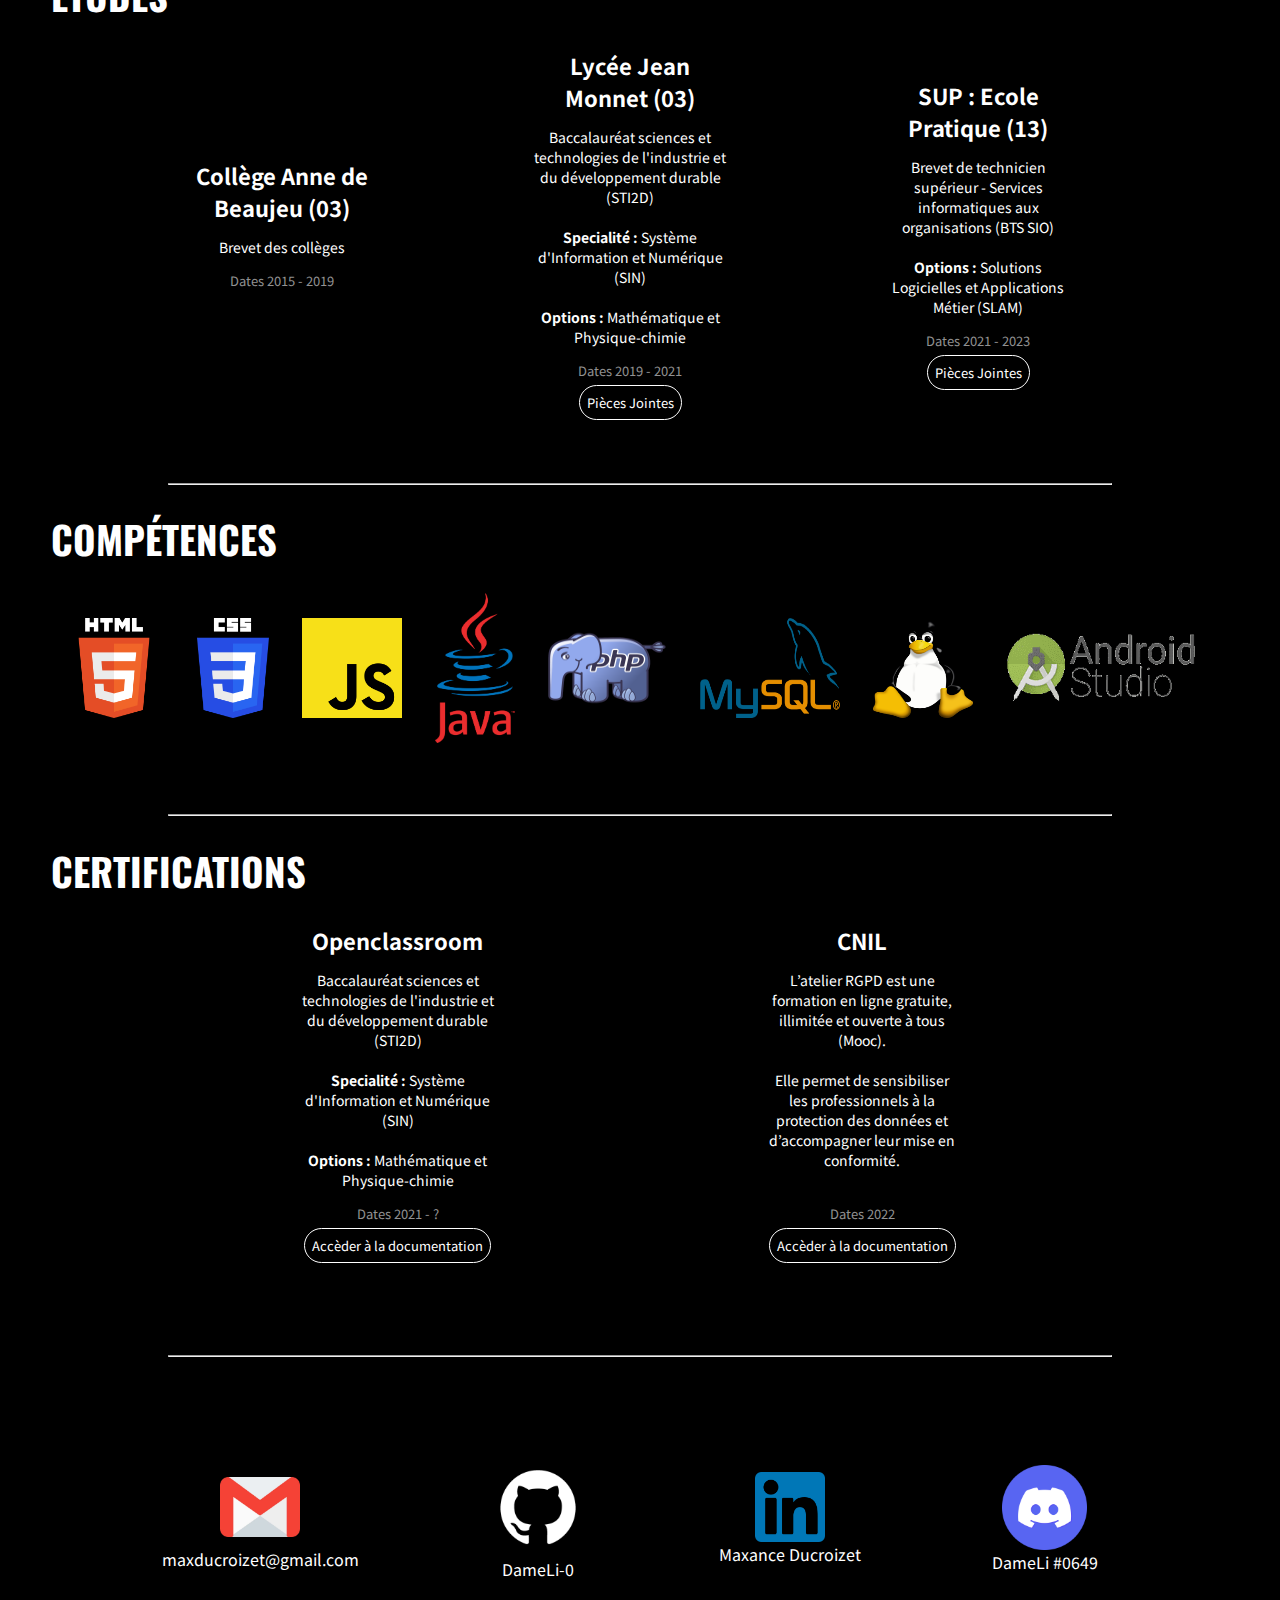
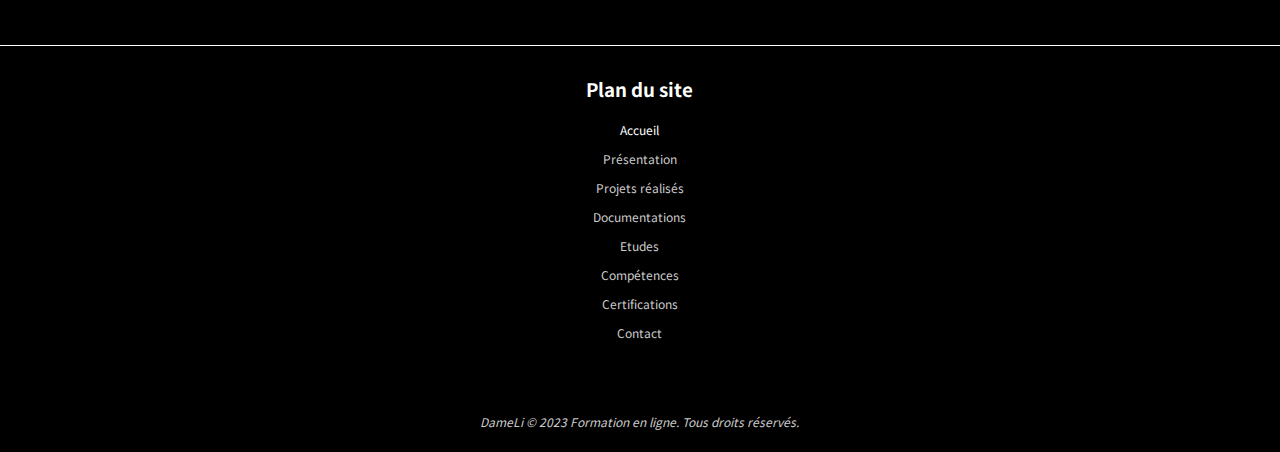
==== commit 6624efaf: "last" ====
--- a/index.html
+++ b/index.html
@@ -302,6 +302,7 @@
 			</div>
 			<div class="colonne">
 				<h3>Plan du site</h3>
+				<p><a href="index.html">Accueil</a></p>
 				<p>Présentation</p>
 				<p>Projets réalisés</p>
 				<p>Documentations</p>
--- a/style.css
+++ b/style.css
@@ -280,6 +280,12 @@
 	nav ul {
 		display: none;
 	}
+  .container{
+    display: flex;
+    width: auto;
+    flex-direction: column;
+    align-items: center;
+  }
 
 	.page-content header {
 		margin-top: 10%;
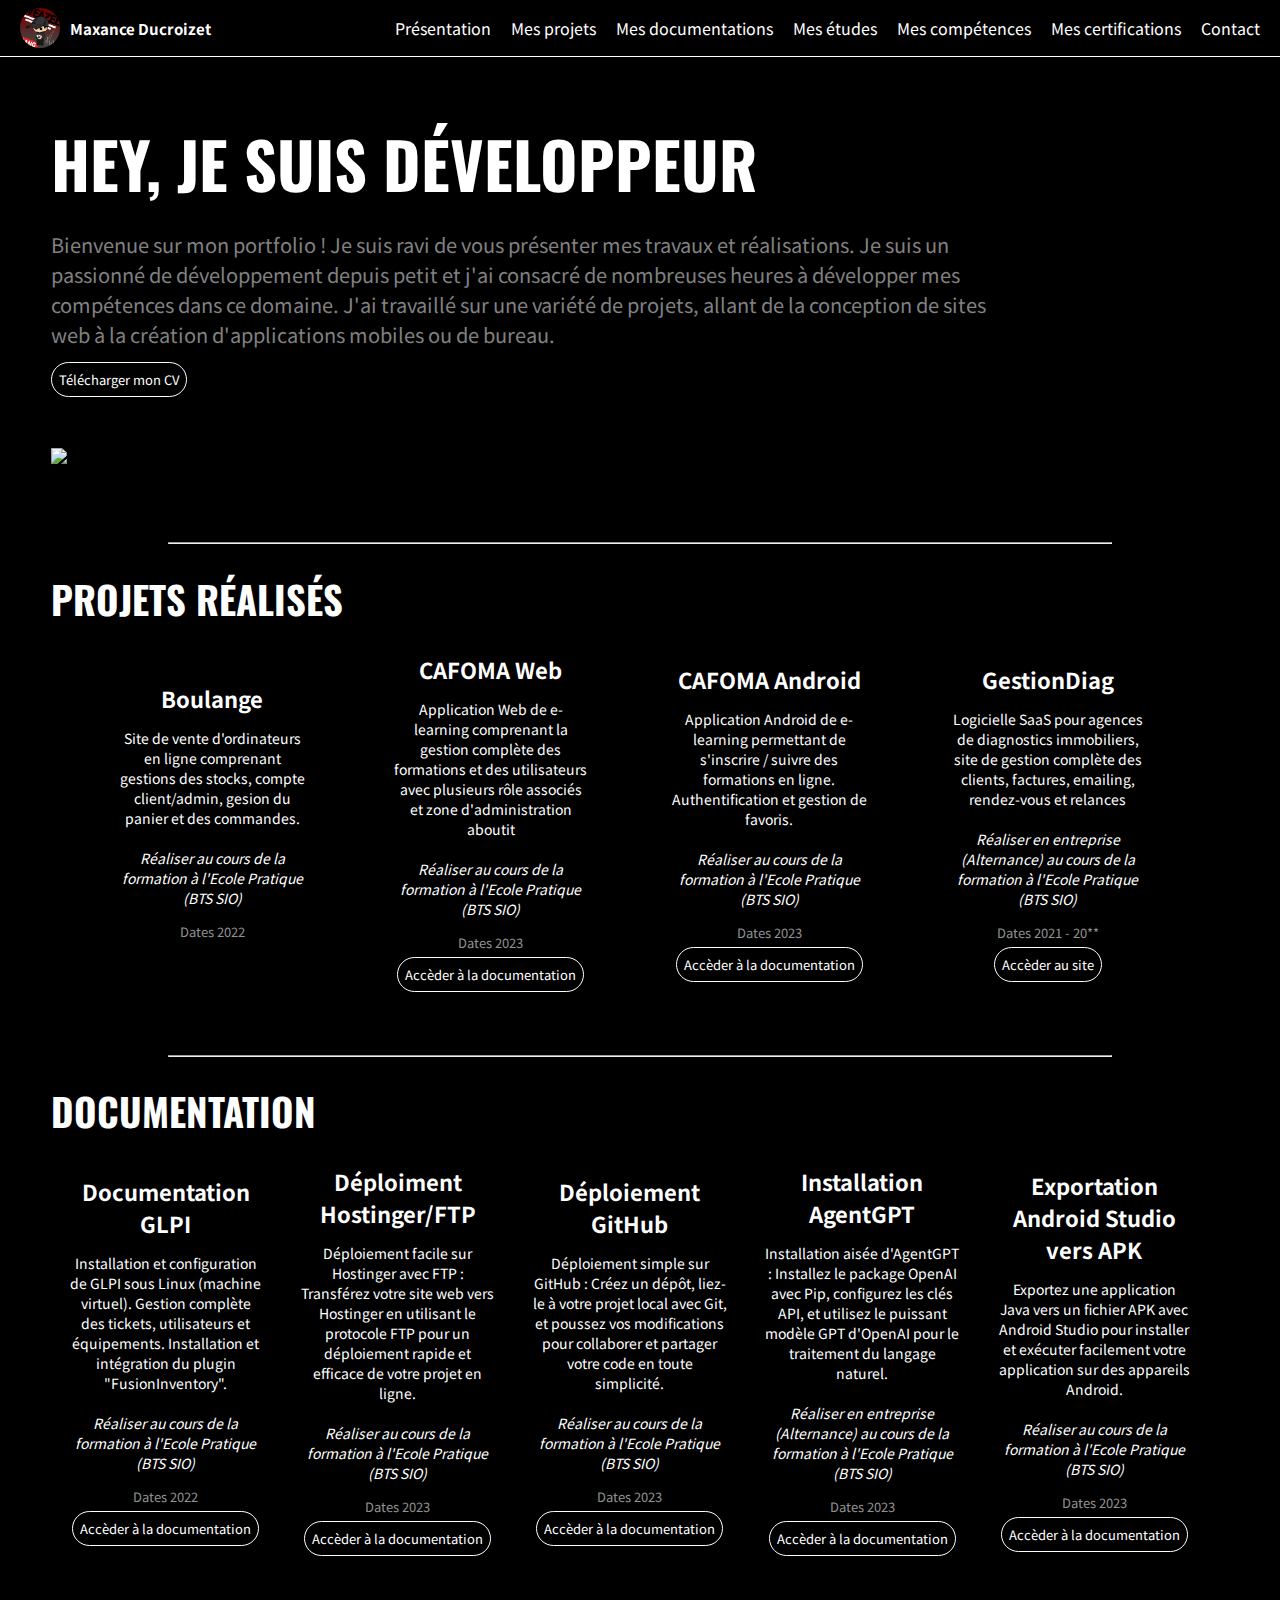
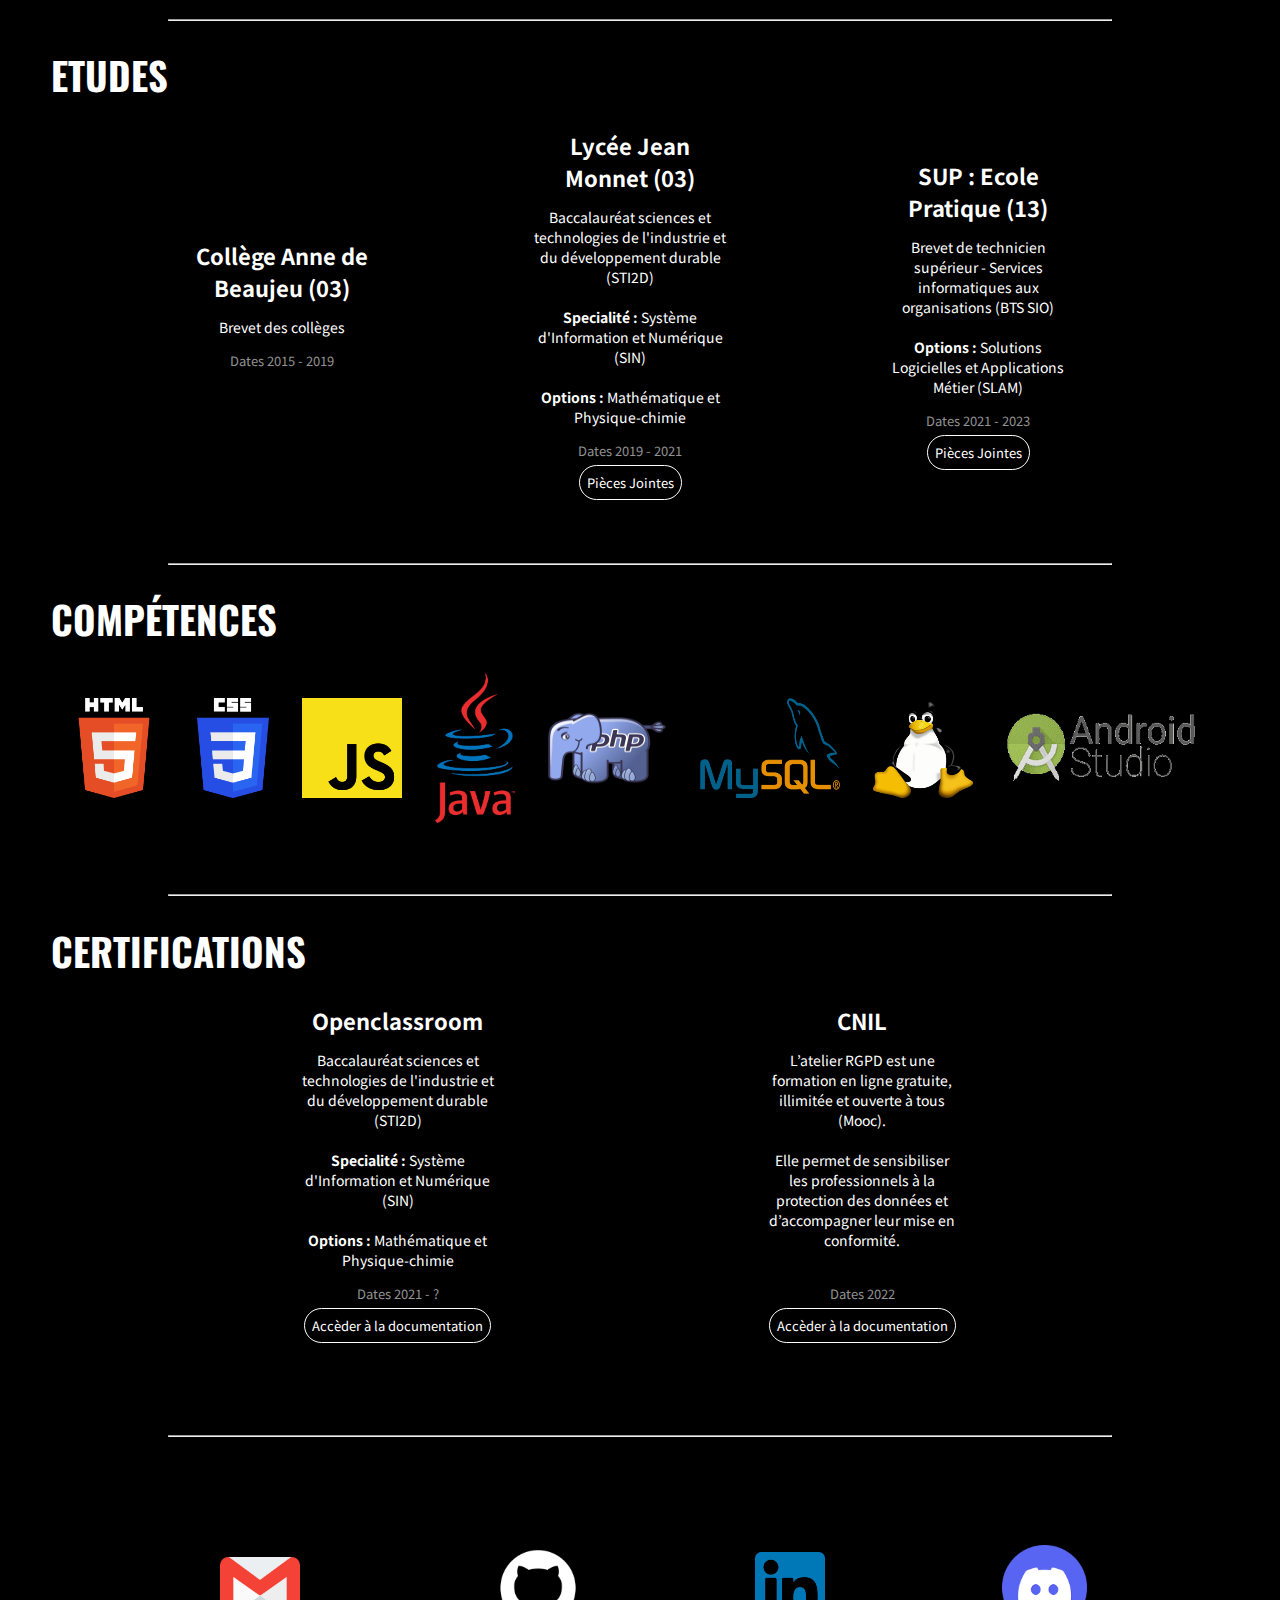
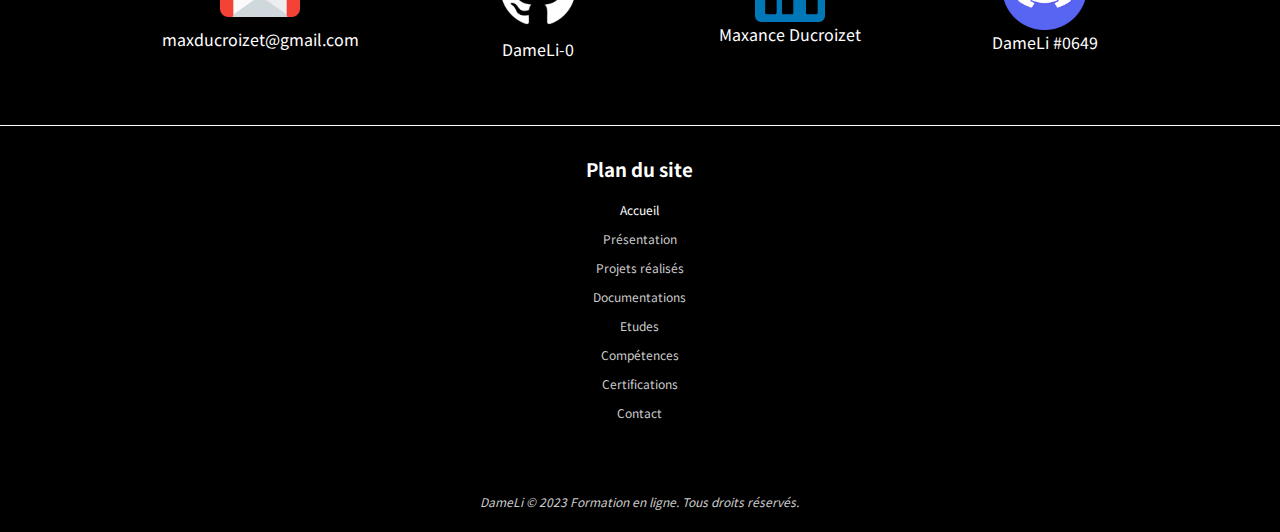
==== commit 87feead5: "Bonne nuit" ====
--- a/index.html
+++ b/index.html
@@ -51,9 +51,58 @@
 				<div class="projects">
 
 					<div class="project">
-						<h4>GLPI</h4>
-						<p class="description">
-							Installation et configuration de GLPI sous Linux (machine virtuel). Gestion complète des tickets, utilisateurs et équipements. Installation et intégration du plugin "FusionInventory" <br><br>
+						<h4>Boulange</h4>
+						<p class="description">
+							Site de vente d'ordinateurs en ligne comprenant gestions des stocks, compte client/admin, gesion du panier et des commandes.<br><br>
+							<i>Réaliser au cours de la formation à l'Ecole Pratique (BTS SIO)</i>
+						</p>
+						<p class="dates">Dates 2022</p>
+						<!--<a href="">Accèder à la documentation</a>-->
+					</div>
+
+					<div class="project">
+						<h4>CAFOMA Web</h4>
+						<p class="description">
+							Application Web de e-learning comprenant la gestion complète des formations et des utilisateurs avec plusieurs rôle associés et zone d'administration aboutit<br><br>
+							<i>Réaliser au cours de la formation à l'Ecole Pratique (BTS SIO)</i> 
+						</p>
+						<p class="dates">Dates 2023</p>
+						<a class="bt_blanc" href="navdoc/cafomaWeb.html">Accèder à la documentation</a>
+					</div>
+
+					<div class="project">
+						<h4>CAFOMA Android</h4>
+						<p class="description">
+							Application Android de e-learning permettant de s'inscrire / suivre des formations en ligne. Authentification et gestion de favoris.<br><br>
+							<i>Réaliser au cours de la formation à l'Ecole Pratique (BTS SIO)</i> 
+						</p>
+						<p class="dates">Dates 2023</p>
+						<a class="bt_blanc" href="navdoc/cafomaAndroid.html">Accèder à la documentation</a>
+					</div>					
+
+					<div class="project">
+						<h4>GestionDiag</h4>
+						<p class="description">
+							Logicielle SaaS pour agences de diagnostics immobiliers, site de gestion complète des clients, factures, emailing, rendez-vous et relances<br><br>
+							<i>Réaliser en entreprise (Alternance) au cours de la formation à l'Ecole Pratique (BTS SIO)</i> 
+						</p>
+						<p class="dates">Dates 2021 - 20**</p>
+						<a class="bt_blanc" href="https://gestiondiag.fr/">Accèder au site</a>
+					</div>
+
+				</div>
+			</section>
+
+			<!-- Documentation -->
+			<section id="documentation" class="projects-section">
+				<hr>
+				<h1>Documentation</h1>
+				<div class="projects">
+
+					<div class="project">
+						<h4>Documentation GLPI</h4>
+						<p class="description">
+							Installation et configuration de GLPI sous Linux (machine virtuel). Gestion complète des tickets, utilisateurs et équipements. Installation et intégration du plugin "FusionInventory".<br><br>
 							<i>Réaliser au cours de la formation à l'Ecole Pratique (BTS SIO)</i>
 						</p>
 						<p class="dates">Dates 2022</p>
@@ -61,77 +110,31 @@
 					</div>
 
 					<div class="project">
-						<h4>Boulange</h4>
-						<p class="description">
-							Site de vente d'ordinateurs en ligne comprenant gestions des stocks, compte client/admin, gesion du panier et des commandes.<br><br>
-							<i>Réaliser au cours de la formation à l'Ecole Pratique (BTS SIO)</i>
-						</p>
-						<p class="dates">Dates 2022</p>
-						<!--<a href="">Accèder à la documentation</a>-->
-					</div>
-
-					<div class="project">
-						<h4>CAFOMA Web</h4>
-						<p class="description">
-							Application Web de e-learning comprenant la gestion complète des formations et des utilisateurs avec plusieurs rôle associés et zone d'administration aboutit<br><br>
-							<i>Réaliser au cours de la formation à l'Ecole Pratique (BTS SIO)</i> 
-						</p>
-						<p class="dates">Dates 2023</p>
-						<a class="bt_blanc" href="navdoc/cafomaWeb.html">Accèder à la documentation</a>
-					</div>
-
-					<div class="project">
-						<h4>CAFOMA Android</h4>
-						<p class="description">
-							Application Android de e-learning permettant de s'inscrire / suivre des formations en ligne. Authentification et gestion de favoris.<br><br>
-							<i>Réaliser au cours de la formation à l'Ecole Pratique (BTS SIO)</i> 
-						</p>
-						<p class="dates">Dates 2023</p>
-						<a class="bt_blanc" href="navdoc/cafomaAndroid.html">Accèder à la documentation</a>
-					</div>					
-
-					<div class="project">
-						<h4>GestionDiag</h4>
-						<p class="description">
-							Logicielle SaaS pour agences de diagnostics immobiliers, site de gestion complète des clients, factures, emailing, rendez-vous et relances<br><br>
+						<h4>Déploiment Hostinger/FTP</h4>
+						<p class="description">
+							Déploiement facile sur Hostinger avec FTP : Transférez votre site web vers Hostinger en utilisant le protocole FTP pour un déploiement rapide et efficace de votre projet en ligne.<br><br>
+							<i>Réaliser au cours de la formation à l'Ecole Pratique (BTS SIO)</i>
+						</p>
+						<p class="dates">Dates 2023</p>
+						<a class="bt_blanc" href="./document/documentation/Documentation Technique - Déploiement sur Hostinger _ FTP.pdf">Accèder à la documentation</a>
+					</div>
+
+					<div class="project">
+						<h4>Déploiement GitHub</h4>
+						<p class="description">
+							Déploiement simple sur GitHub : Créez un dépôt, liez-le à votre projet local avec Git, et poussez vos modifications pour collaborer et partager votre code en toute simplicité.<br><br>
+							<i>Réaliser au cours de la formation à l'Ecole Pratique (BTS SIO)</i>
+						</p>
+						<p class="dates">Dates 2023</p>
+						<a class="bt_blanc" href="./document/documentation/Documentation Technique - Déploiment d'un site statique sur Git.pdf">Accèder à la documentation</a>
+					</div>
+
+					<div class="project">
+						<h4>Installation AgentGPT</h4>
+						<p class="description">
+							Installation aisée d'AgentGPT : Installez le package OpenAI avec Pip, configurez les clés API, et utilisez le puissant modèle GPT d'OpenAI pour le traitement du langage naturel.<br><br>
 							<i>Réaliser en entreprise (Alternance) au cours de la formation à l'Ecole Pratique (BTS SIO)</i> 
 						</p>
-						<p class="dates">Dates 2021 - 20**</p>
-						<a class="bt_blanc" href="https://gestiondiag.fr/">Accèder au site</a>
-					</div>
-
-				</div>
-			</section>
-
-			<!-- Documentation -->
-			<section id="documentation" class="projects-section">
-				<hr>
-				<h1>Documentation</h1>
-				<div class="projects">
-
-					<div class="project">
-						<h4>Déploiment Hostinger/FTP</h4>
-						<p class="description">
-							Déploiement facile sur Hostinger avec FTP : Transférez votre site web vers Hostinger en utilisant le protocole FTP pour un déploiement rapide et efficace de votre projet en ligne.
-						</p>
-						<p class="dates">Dates 2022</p>
-						<a class="bt_blanc" href="./document/documentation/Documentation Technique - Déploiement sur Hostinger _ FTP.pdf">Accèder à la documentation</a>
-					</div>
-
-					<div class="project">
-						<h4>Déploiement GitHub</h4>
-						<p class="description">
-							Déploiement simple sur GitHub : Créez un dépôt, liez-le à votre projet local avec Git, et poussez vos modifications pour collaborer et partager votre code en toute simplicité.
-						</p>
-						<p class="dates">Dates 2022</p>
-						<a class="bt_blanc" href="./document/documentation/Documentation Technique - Déploiment d'un site statique sur Git.pdf">Accèder à la documentation</a>
-					</div>
-
-					<div class="project">
-						<h4>Installation AgentGPT</h4>
-						<p class="description">
-							Installation aisée d'AgentGPT : Installez le package OpenAI avec Pip, configurez les clés API, et utilisez le puissant modèle GPT d'OpenAI pour le traitement du langage naturel.
-						</p>
 						<p class="dates">Dates 2023</p>
 						<a class="bt_blanc" href="./document/documentation/Documentation Technique - Installation d'AgentGPT.pdf">Accèder à la documentation</a>
 					</div>
@@ -140,7 +143,8 @@
 					<div class="project">
 						<h4>Exportation Android Studio vers APK</h4>
 						<p class="description">
-							Exportez une application Java vers un fichier APK avec Android Studio pour installer et exécuter facilement votre application sur des appareils Android.
+							Exportez une application Java vers un fichier APK avec Android Studio pour installer et exécuter facilement votre application sur des appareils Android.<br><br>
+							<i>Réaliser au cours de la formation à l'Ecole Pratique (BTS SIO)</i>
 						</p>
 						<p class="dates">Dates 2023</p>
 						<a class="bt_blanc" href="./document/documentation/Documentation Technique - Exportation Android Studio vers fichier APK.pdf">Accèder à la documentation</a>
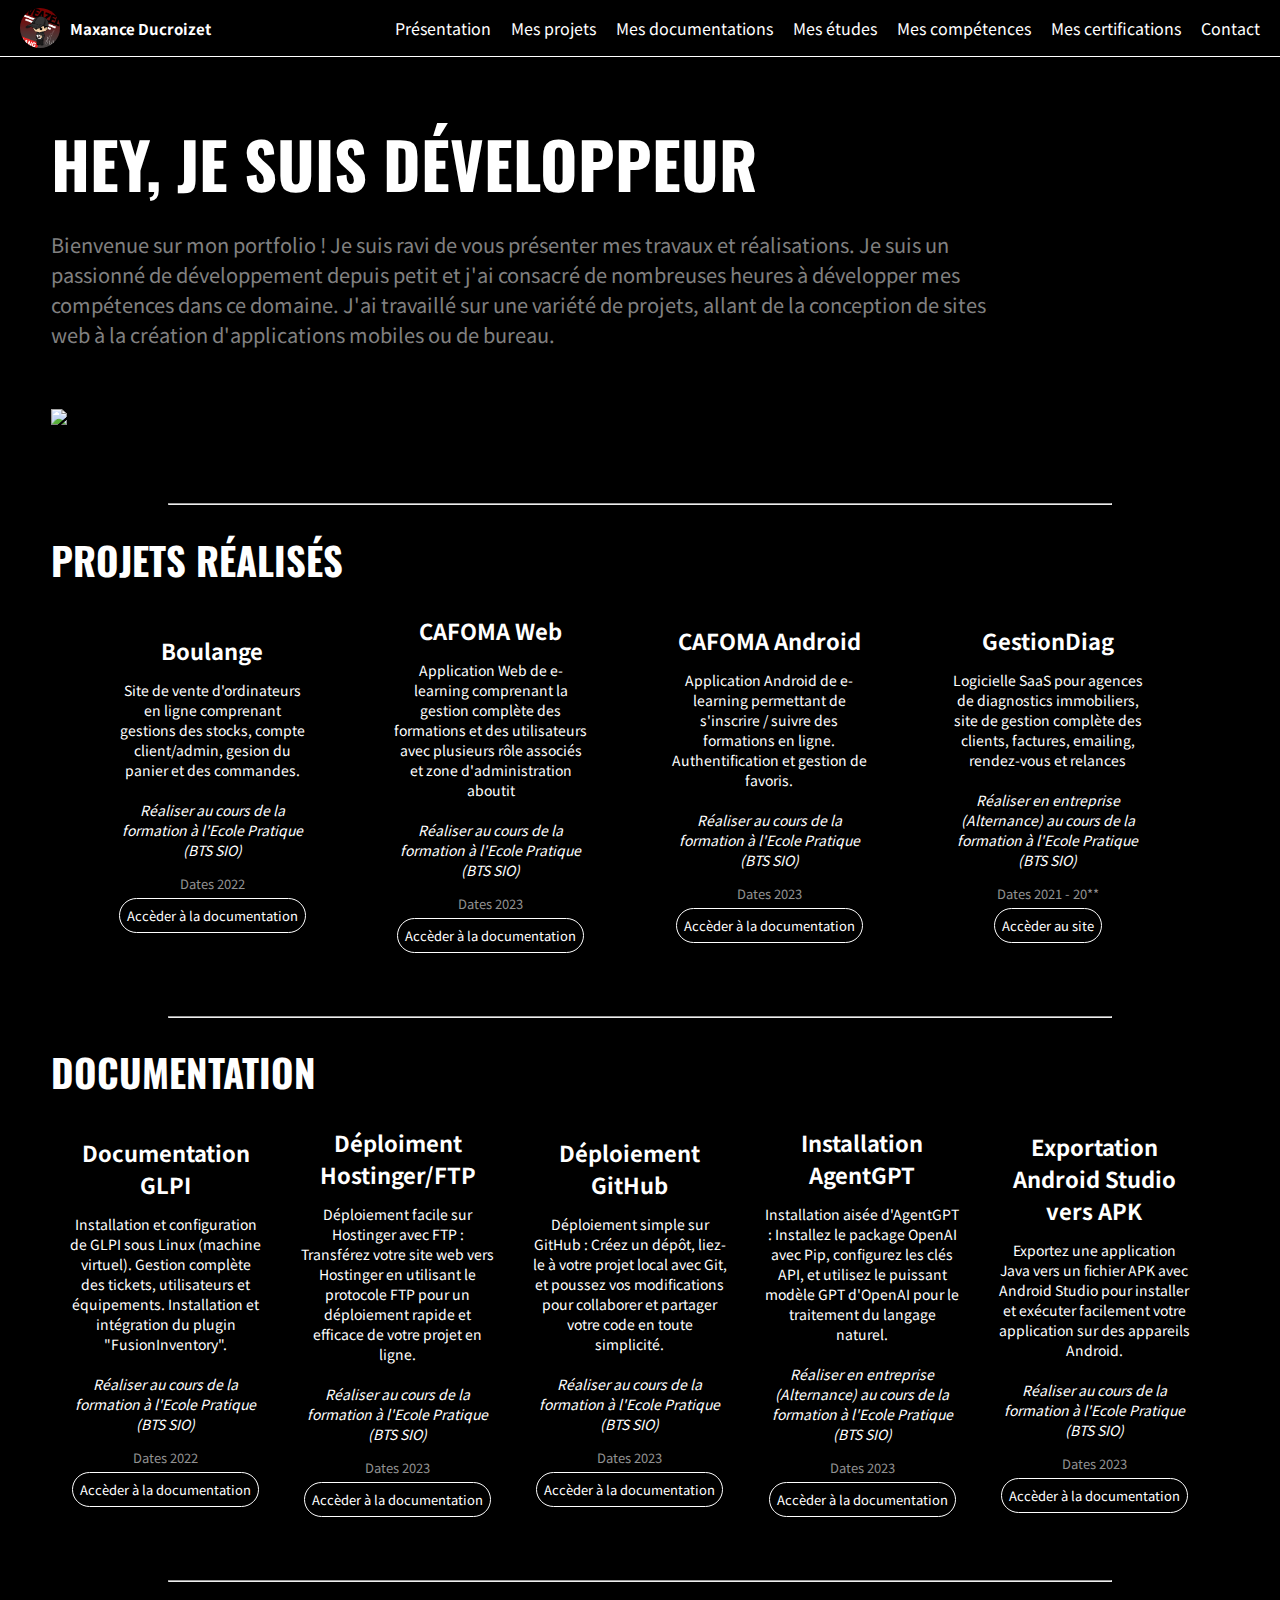
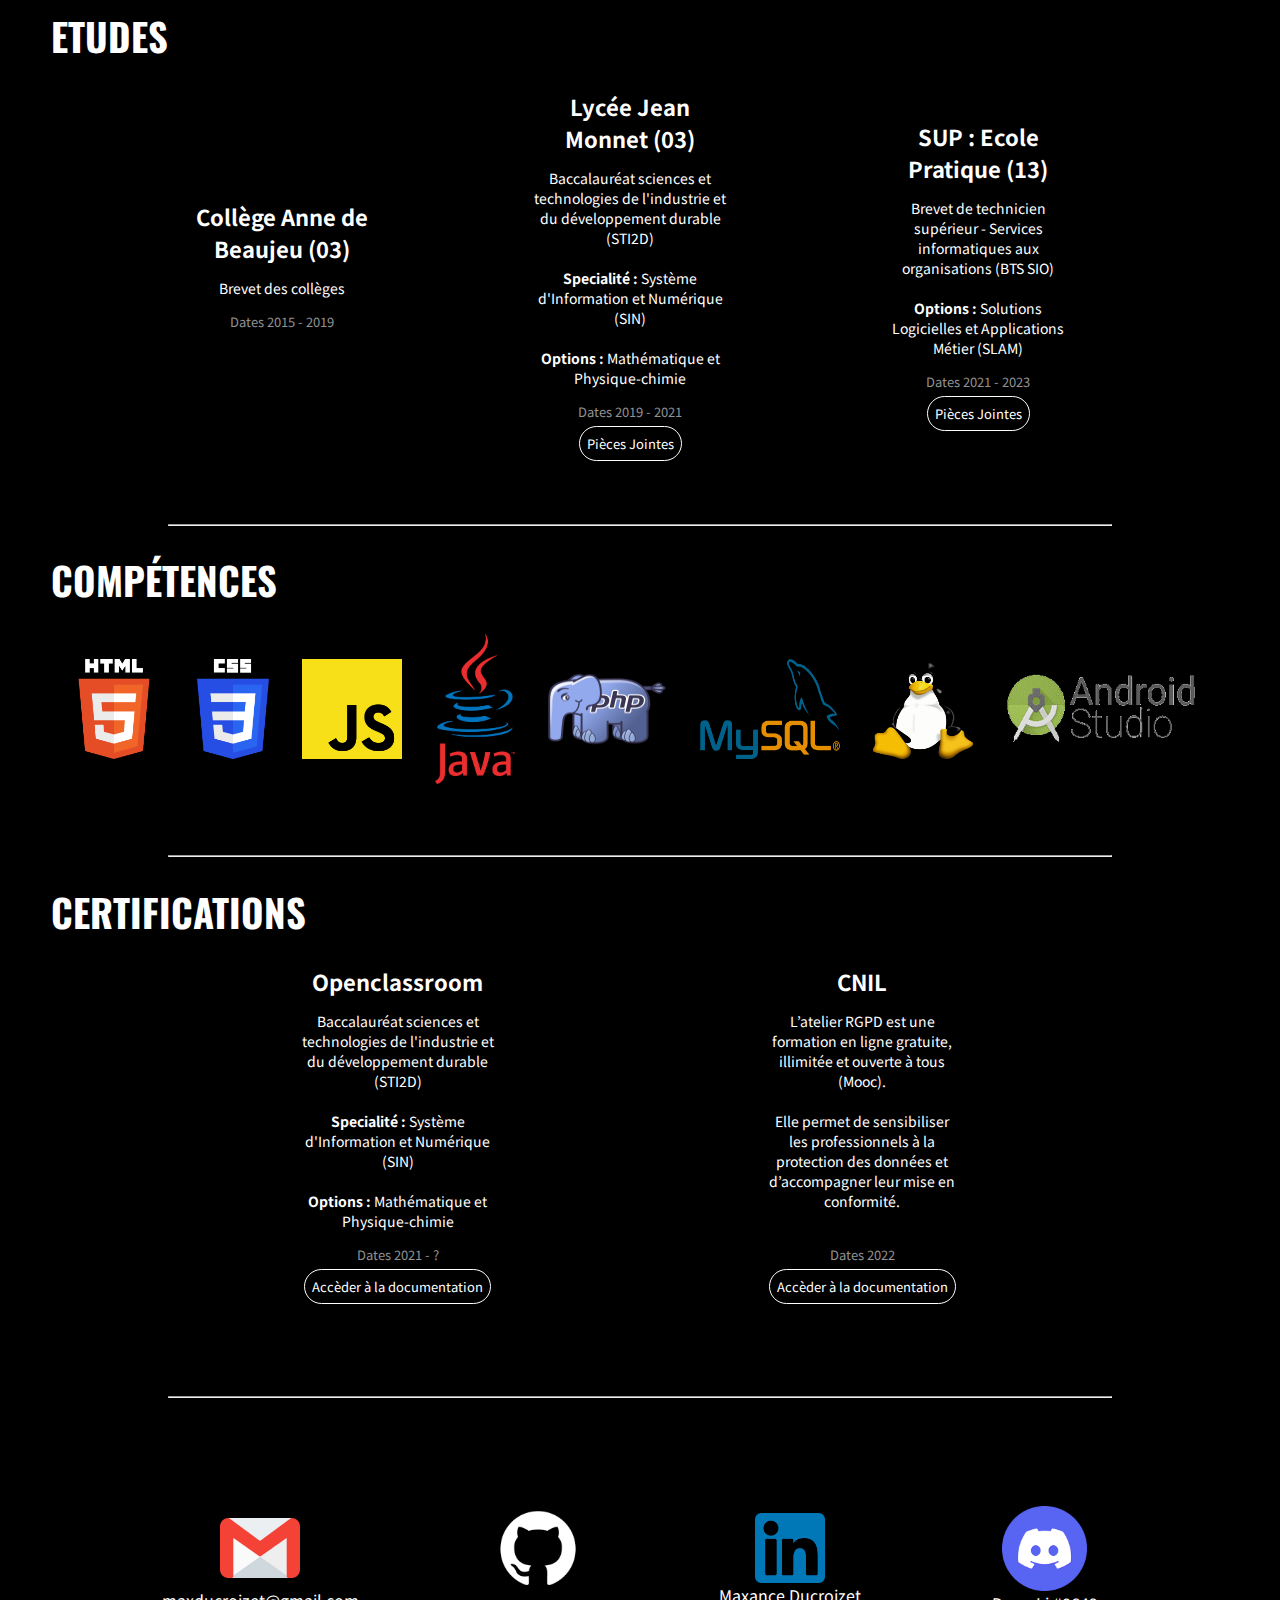
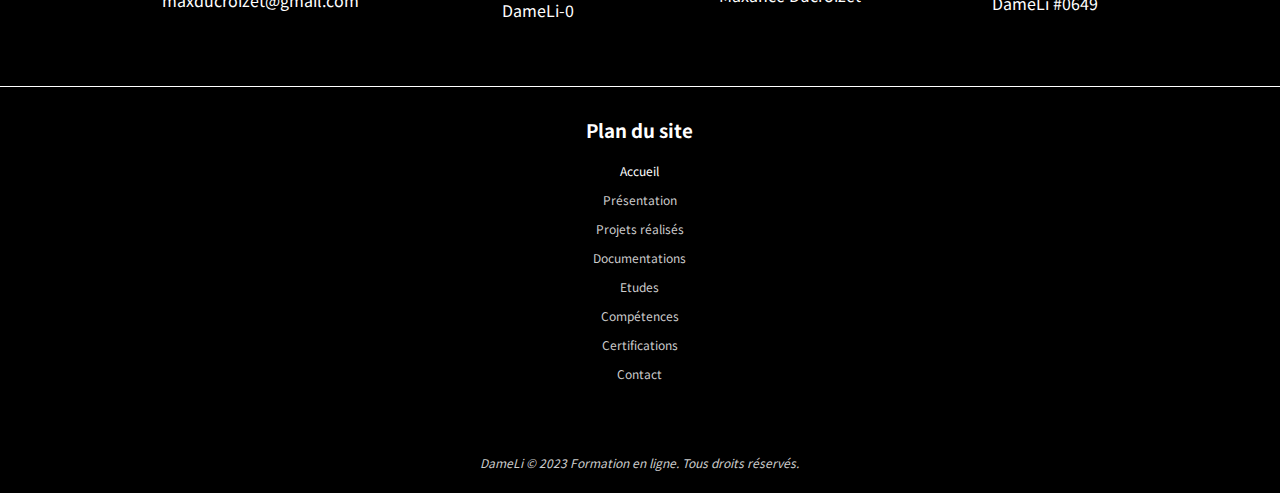
==== commit 9c75aa13: "Update index.html" ====
--- a/index.html
+++ b/index.html
@@ -35,7 +35,7 @@
 					J'ai travaillé sur une variété de projets, allant de la conception de sites web 
 					à la création d'applications mobiles ou de bureau.  
 				</p>
-				<a class="bt_blanc" href="">Télécharger mon CV</a>
+				<!--<a class="bt_blanc" href="">Télécharger mon CV</a>-->
 			</header>
 
 			<section class="presentation-image">
@@ -57,7 +57,7 @@
 							<i>Réaliser au cours de la formation à l'Ecole Pratique (BTS SIO)</i>
 						</p>
 						<p class="dates">Dates 2022</p>
-						<!--<a href="">Accèder à la documentation</a>-->
+						<a class="bt_blanc" href="navdoc/boulange.html">Accèder à la documentation</a>
 					</div>
 
 					<div class="project">
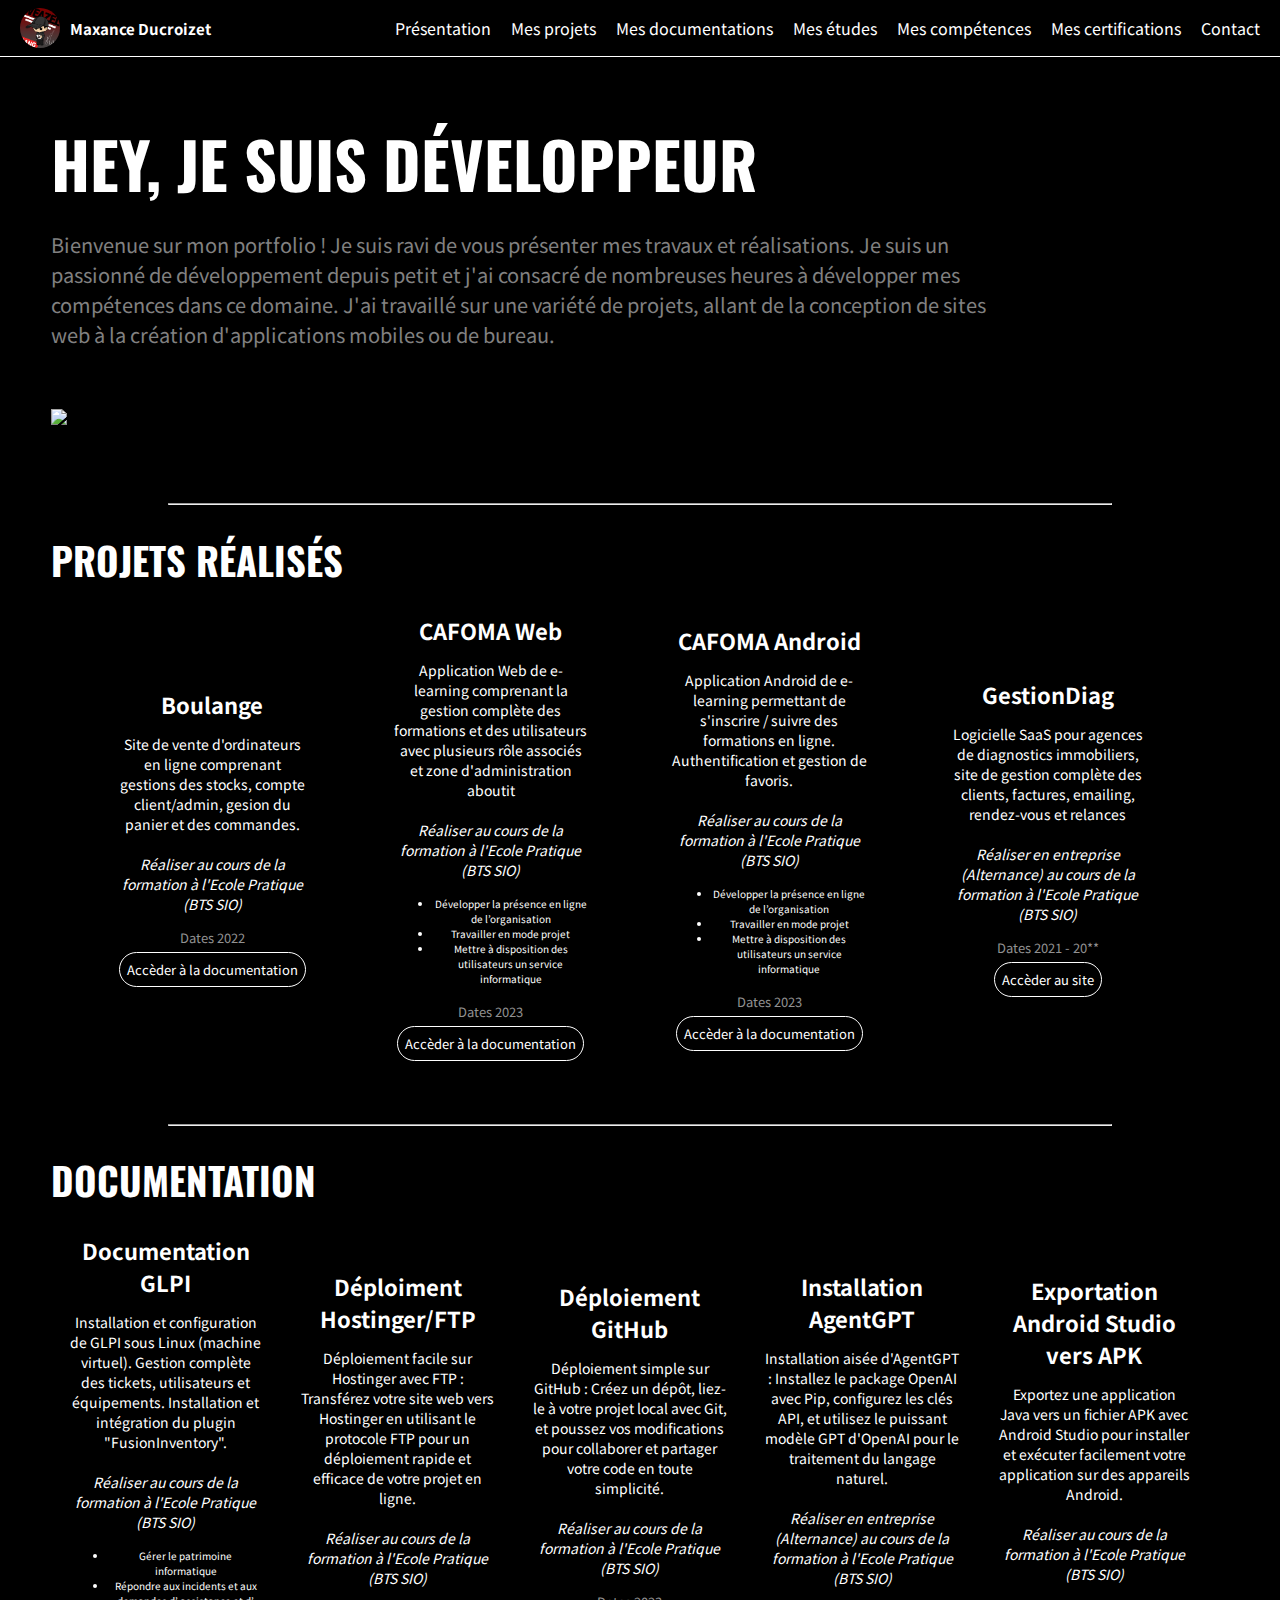
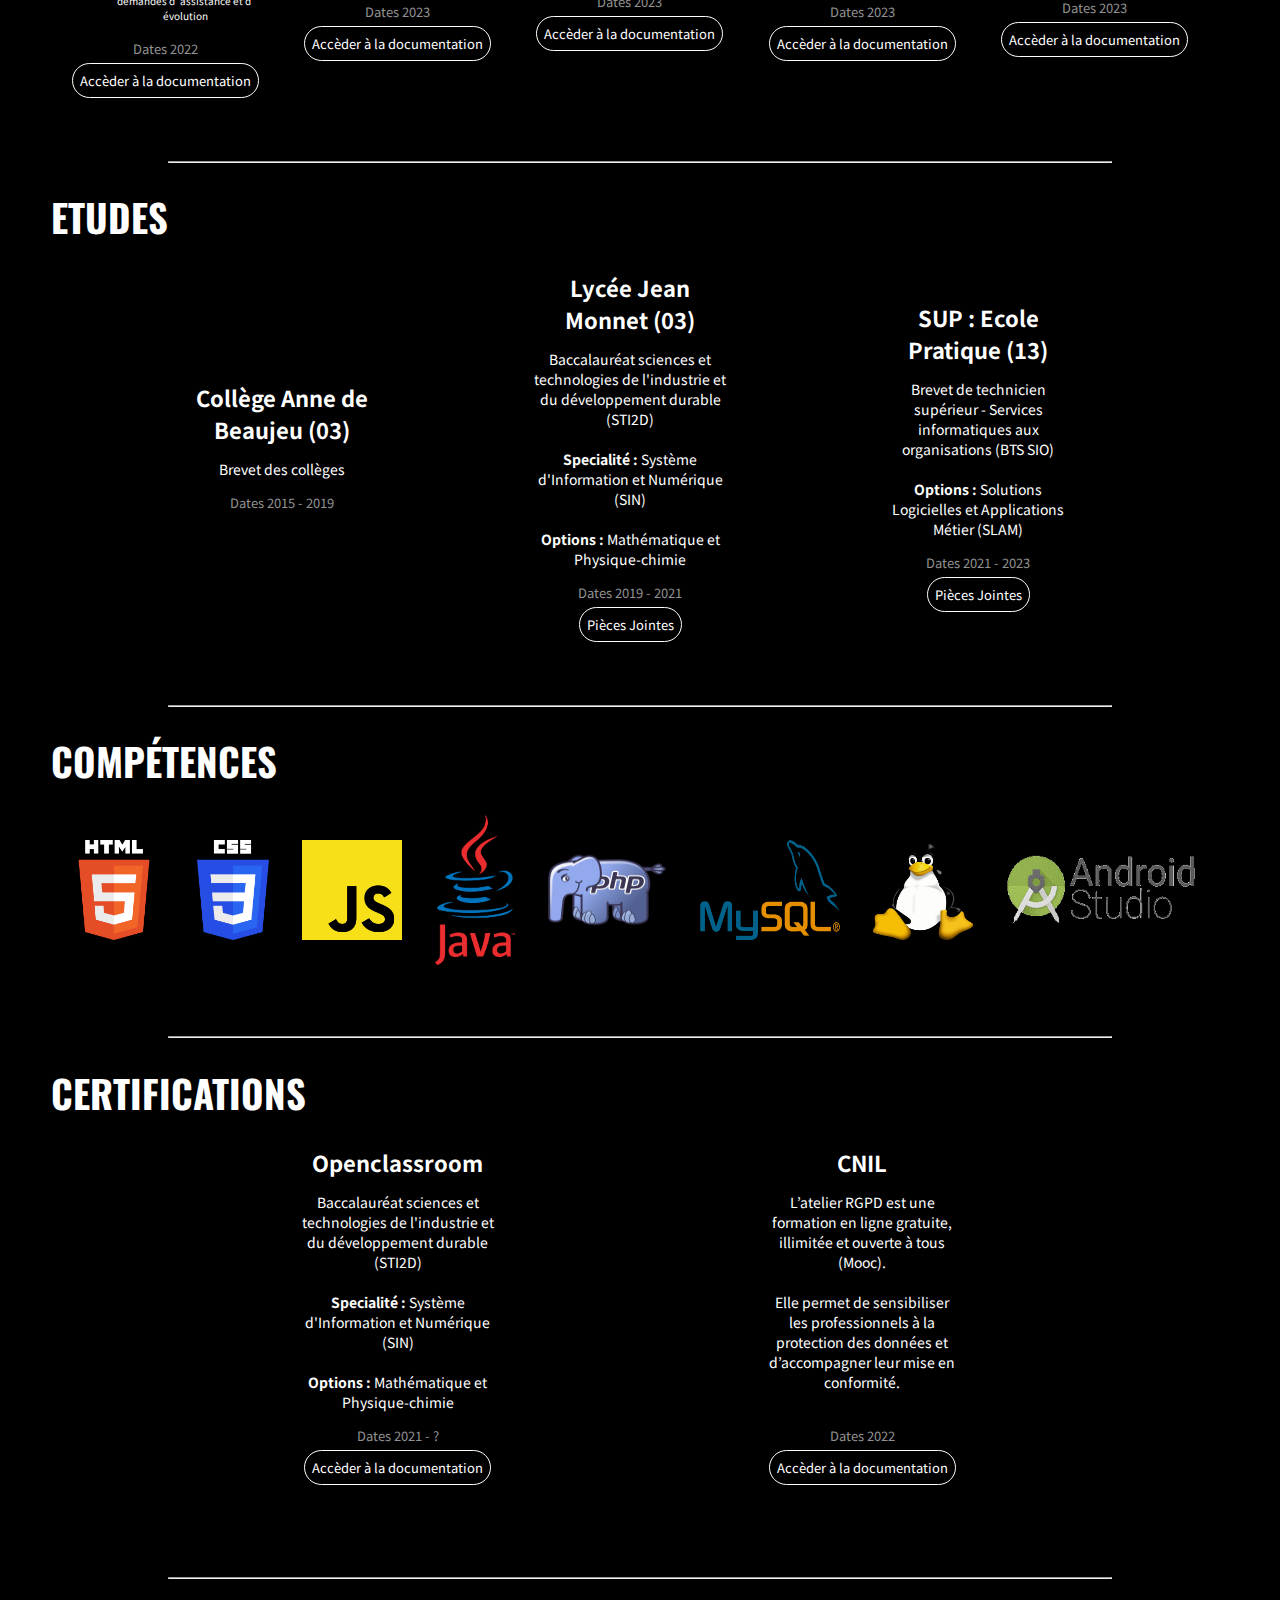
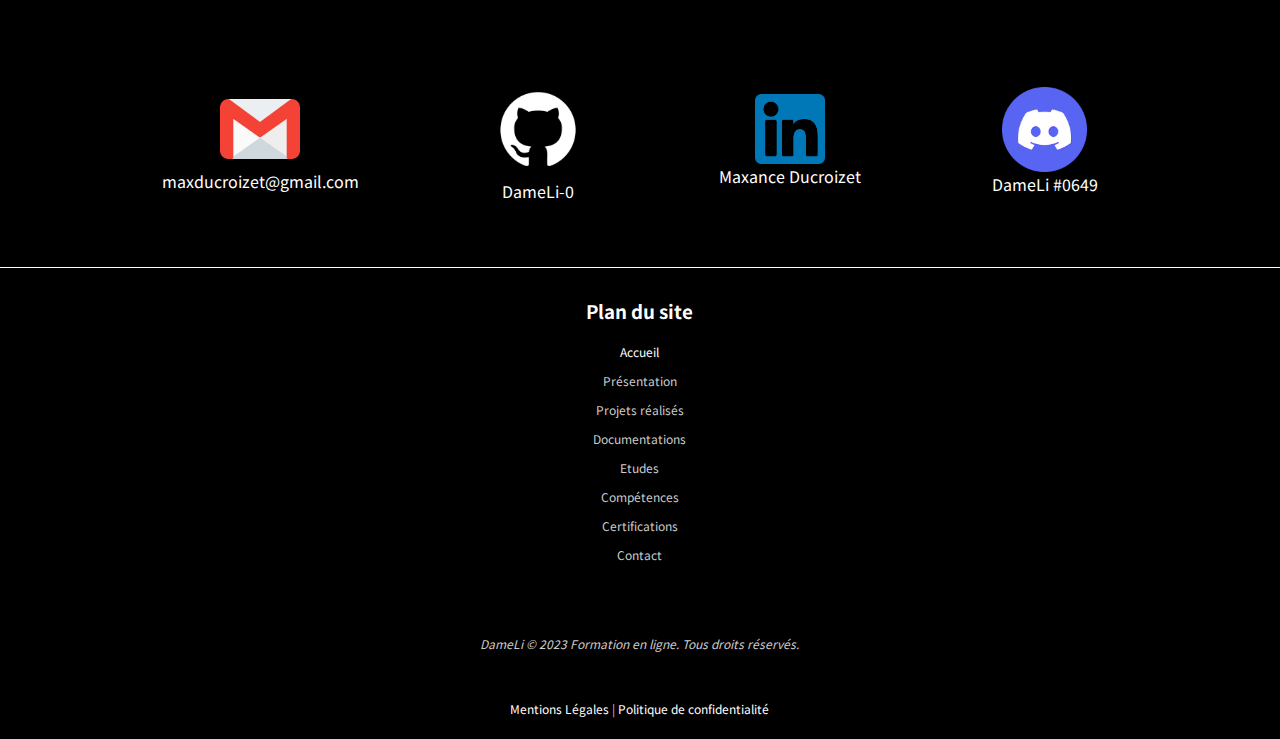
==== commit 67be5830: "last time" ====
--- a/index.html
+++ b/index.html
@@ -64,7 +64,12 @@
 						<h4>CAFOMA Web</h4>
 						<p class="description">
 							Application Web de e-learning comprenant la gestion complète des formations et des utilisateurs avec plusieurs rôle associés et zone d'administration aboutit<br><br>
-							<i>Réaliser au cours de la formation à l'Ecole Pratique (BTS SIO)</i> 
+							<i>Réaliser au cours de la formation à l'Ecole Pratique (BTS SIO)</i>
+							<ul>
+								<li class="comp">Développer la présence en ligne de l’organisation</li>
+								<li class="comp">Travailler en mode projet</li>
+								<li class="comp">Mettre à disposition des utilisateurs un service informatique</li>
+							</ul> 
 						</p>
 						<p class="dates">Dates 2023</p>
 						<a class="bt_blanc" href="navdoc/cafomaWeb.html">Accèder à la documentation</a>
@@ -75,7 +80,13 @@
 						<p class="description">
 							Application Android de e-learning permettant de s'inscrire / suivre des formations en ligne. Authentification et gestion de favoris.<br><br>
 							<i>Réaliser au cours de la formation à l'Ecole Pratique (BTS SIO)</i> 
-						</p>
+							<ul>
+								<li class="comp">Développer la présence en ligne de l’organisation</li>
+								<li class="comp">Travailler en mode projet</li>
+								<li class="comp">Mettre à disposition des utilisateurs un service informatique</li>
+							</ul> 
+						</p>
+						
 						<p class="dates">Dates 2023</p>
 						<a class="bt_blanc" href="navdoc/cafomaAndroid.html">Accèder à la documentation</a>
 					</div>					
@@ -102,8 +113,12 @@
 					<div class="project">
 						<h4>Documentation GLPI</h4>
 						<p class="description">
-							Installation et configuration de GLPI sous Linux (machine virtuel). Gestion complète des tickets, utilisateurs et équipements. Installation et intégration du plugin "FusionInventory".<br><br>
-							<i>Réaliser au cours de la formation à l'Ecole Pratique (BTS SIO)</i>
+							Installation et configuration de GLPI sous Linux (machine virtuel). Gestion complète des tickets, utilisateurs et équipements. Installation et intégration du plugin "FusionInventory". <br><br>
+							<i>Réaliser au cours de la formation à l'Ecole Pratique (BTS SIO)</i>
+							<ul>
+								<li class="comp">Gérer le patrimoine informatique</li>
+								<li class="comp">Répondre aux incidents et aux demandes d’ assistance et d’ évolution</li>
+							</ul>
 						</p>
 						<p class="dates">Dates 2022</p>
 						<a class="bt_blanc" href="./document/projets/GLPI/Documentation GLPI.pdf">Accèder à la documentation</a>
@@ -314,9 +329,10 @@
 				<p>Compétences</p>
 				<p>Certifications</p>
 				<p>Contact</p>
+				<br><br>
+				<p><i>DameLi © 2023 Formation en ligne. Tous droits réservés.</i></p>
 				<br>
-				<br>
-				<p><i>DameLi © 2023 Formation en ligne. Tous droits réservés.</i></p>
+				<p><a href="./document/Mentions Légales Portfolio.pdf">Mentions Légales</a> | <a href="./document/Politique de confidentialité - Portfolio.pdf">Politique de confidentialité</a></p>
 			</div>
 			<div class="colonne">
 			</div>
--- a/style.css
+++ b/style.css
@@ -4,6 +4,10 @@
 	font-family: 'Noto Sans JP', sans-serif;
   background-color: #000;
 	margin: 0;
+}
+
+.comp{
+  font-size: 10px;
 }
 
 nav {
